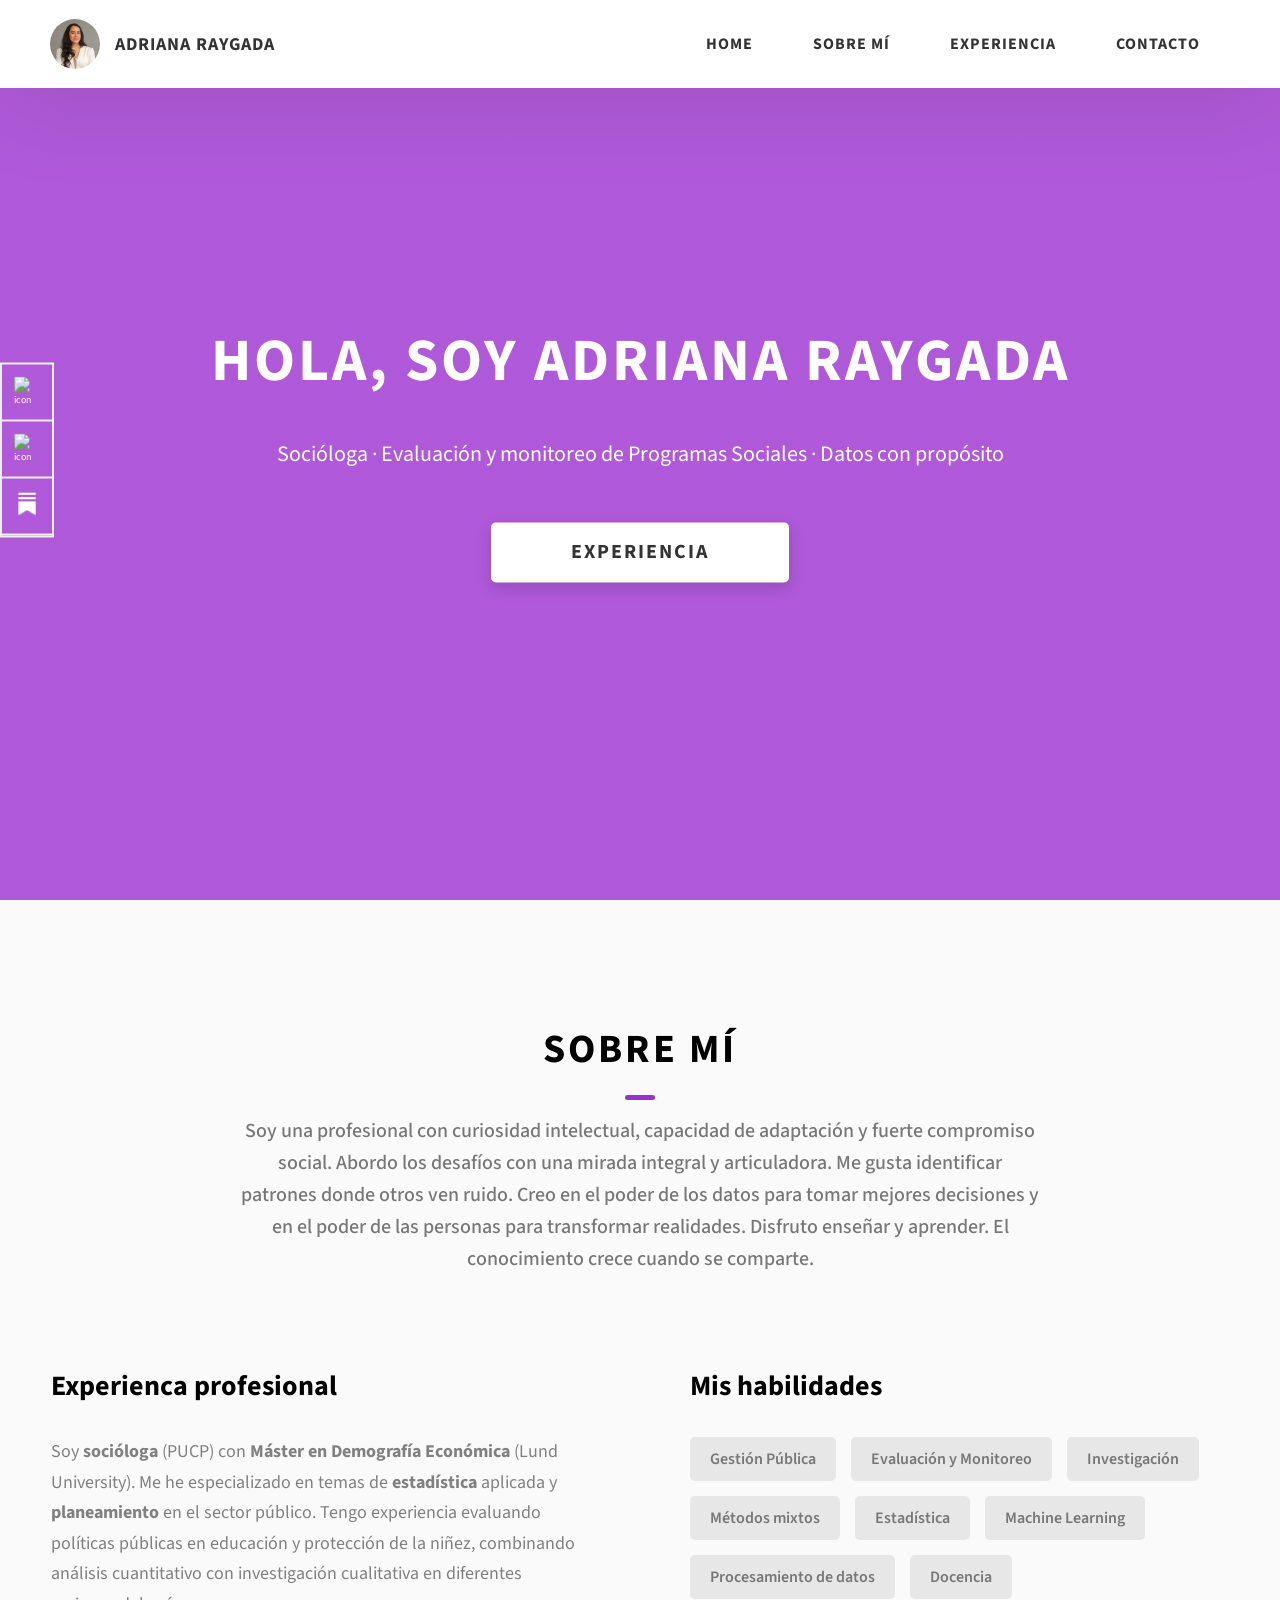
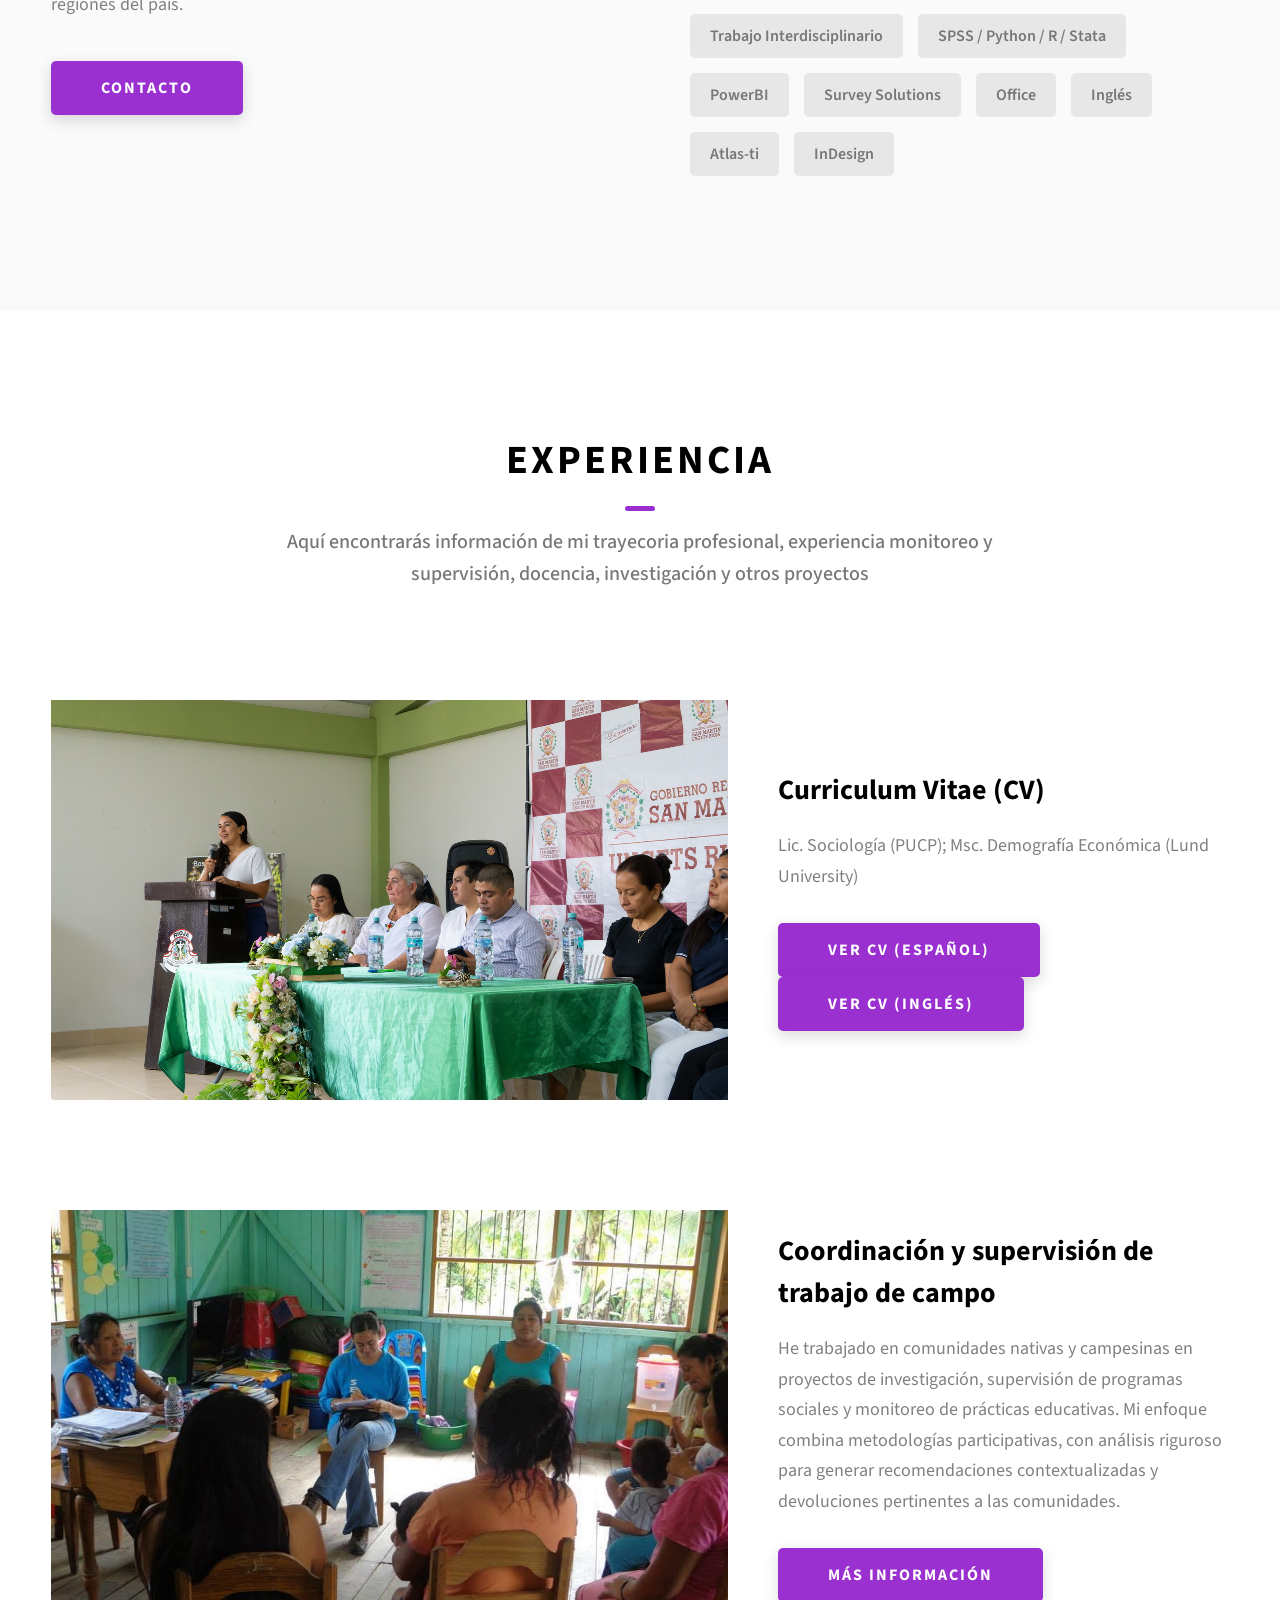
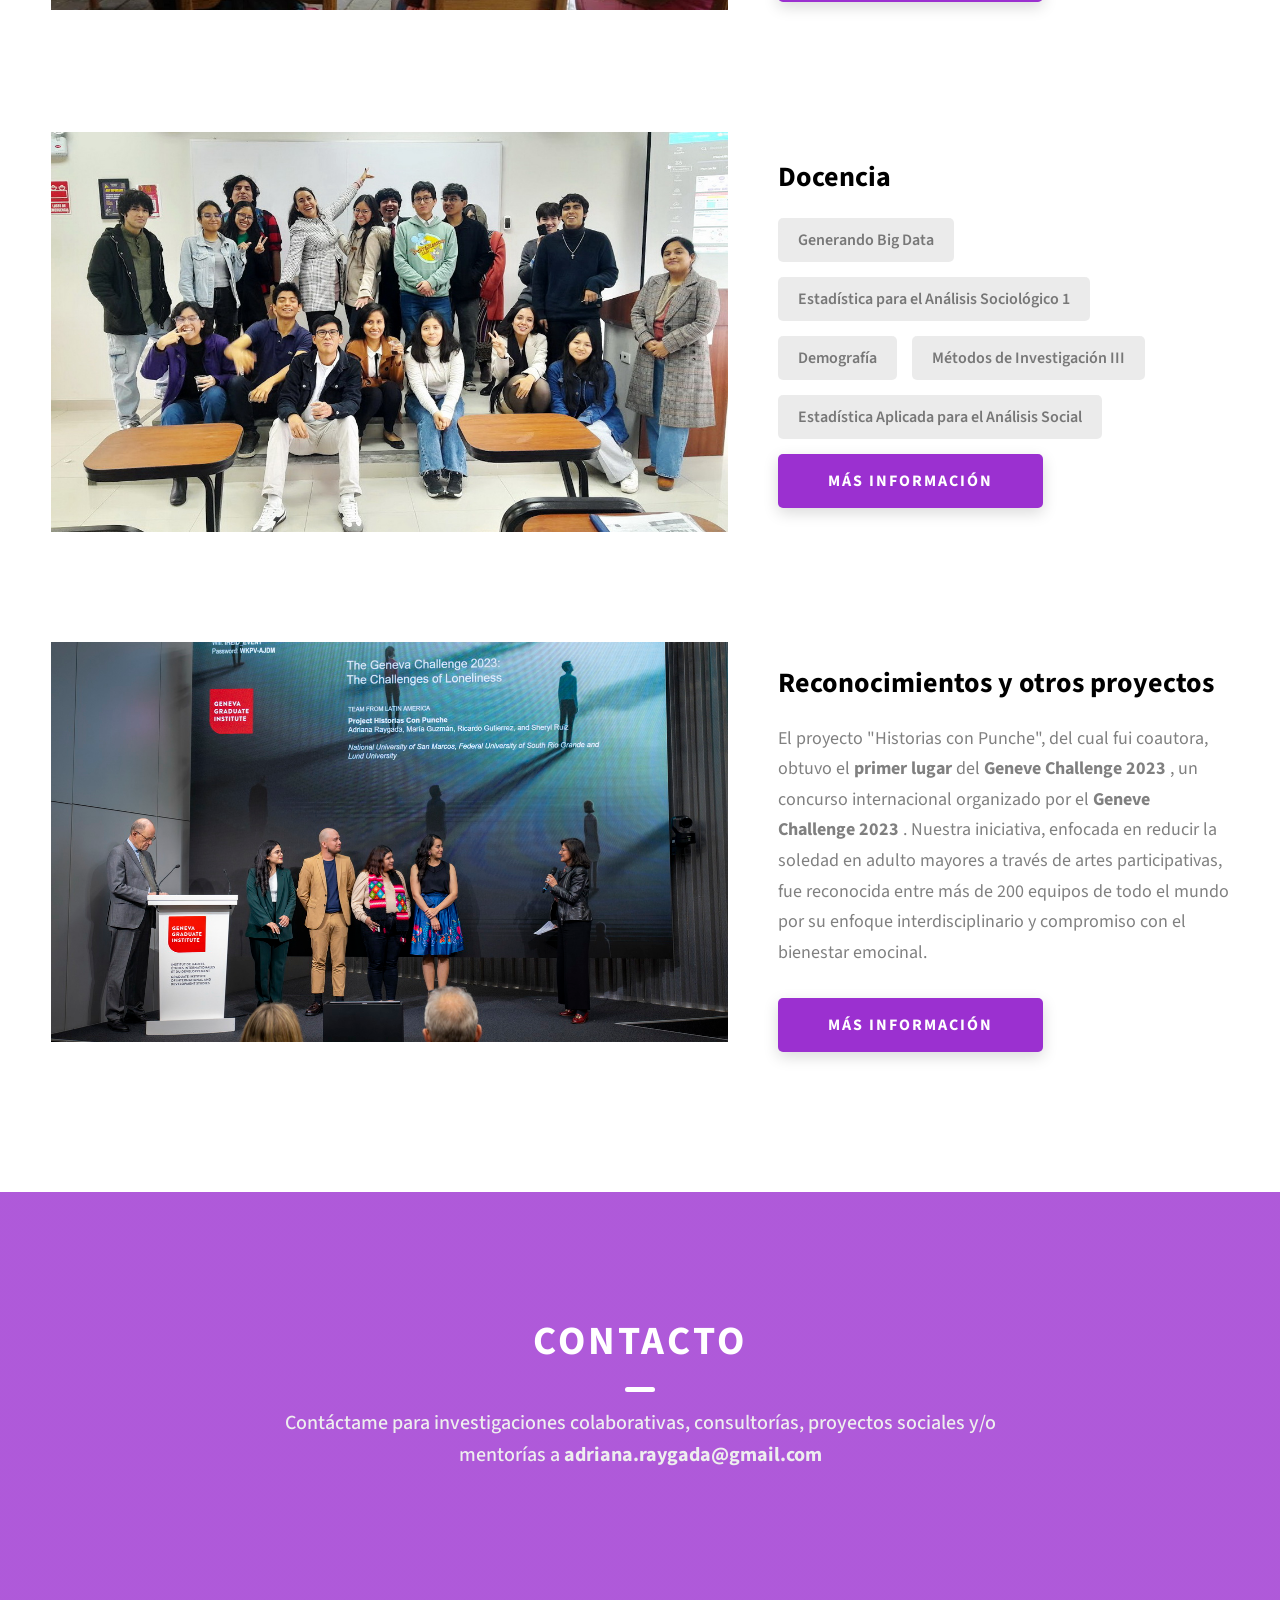
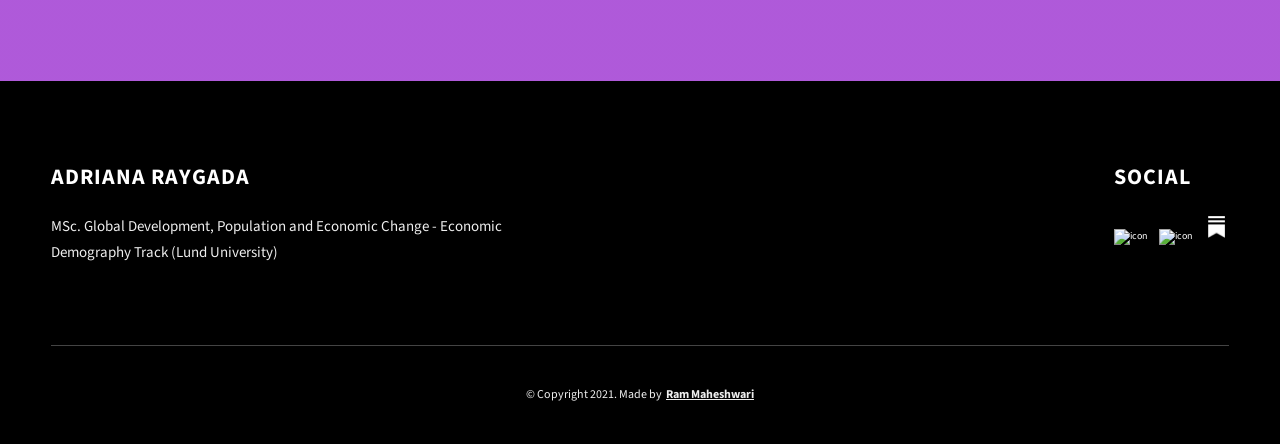
==== index.html @ 9b8a3a50 "index.html" ====
<!DOCTYPE html>
<html lang="en">
  <head>
    <meta charset="UTF-8" />
    <meta name="viewport" content="width=device-width, initial-scale=1.0" />
    <meta http-equiv="X-UA-Compatible" content="ie=edge" />
    <title>Adriana Raygada</title>
    <meta name="description" content="Portafolio de Adriana Raygada" />

    <link rel="stylesheet" href="css/style.css" />

    <link rel="preconnect" href="https://fonts.googleapis.com" />
    <link rel="preconnect" href="https://fonts.gstatic.com" crossorigin />
    <link
      href="https://fonts.googleapis.com/css2?family=Source+Sans+Pro:wght@400;600;700;900&display=swap"
      rel="stylesheet"
    />
  </head>
  <body>
    <header class="header">
      <div class="header__content">
        <div class="header__logo-container">
          <div class="header__logo-img-cont">
            <img
              src="./assets/jpeg/foto-perfil.JPG"
              alt="Ram Maheshwari Logo Image"
              class="header__logo-img"
            />
          </div>
          <span class="header__logo-sub">Adriana Raygada</span>
        </div>
        <div class="header__main">
          <ul class="header__links">
            <li class="header__link-wrapper">
              <a href="./index.html" class="header__link"> Home </a>
            </li>
            <li class="header__link-wrapper">
              <a href="./index.html#about" class="header__link"> Sobre mí </a>
            </li>
            <li class="header__link-wrapper">
              <a href="./index.html#projects" class="header__link">
                Experiencia
              </a>
            </li>
            <li class="header__link-wrapper">
              <a href="./index.html#contact" class="header__link"> Contacto </a>
            </li>
          </ul>
          <div class="header__main-ham-menu-cont">
            <img
              src="./assets/svg/ham-menu.svg"
              alt="hamburger menu"
              class="header__main-ham-menu"
            />
            <img
              src="./assets/svg/ham-menu-close.svg"
              alt="hamburger menu close"
              class="header__main-ham-menu-close d-none"
            />
          </div>
        </div>
      </div>
      <div class="header__sm-menu">
        <div class="header__sm-menu-content">
          <ul class="header__sm-menu-links">
            <li class="header__sm-menu-link">
              <a href="./index.html"> Home </a>
            </li>

            <li class="header__sm-menu-link">
              <a href="./index.html#about"> Sobre mí </a>
            </li>

            <li class="header__sm-menu-link">
              <a href="./index.html#projects"> Experiencia </a>
            </li>

            <li class="header__sm-menu-link">
              <a href="./index.html#contact"> Contacto </a>
            </li>
          </ul>
        </div>
      </div>
    </header>
    <section class="home-hero">
      <div class="home-hero__content">
        <h1 class="heading-primary">Hola, soy Adriana Raygada</h1>
        <div class="home-hero__info">
          <p class="text-primary">
            Socióloga · Evaluación y monitoreo de Programas Sociales · Datos con propósito 
          </p>
        </div>
        <div class="home-hero__cta">
          <a href="./#projects" class="btn btn--bg">Experiencia</a>
        </div>
      </div>
      <div class="home-hero__socials">
        <div class="home-hero__social">
          <a href="https://www.linkedin.com/in/adriana-raygada/" class="home-hero__social-icon-link">
            <img
              src="./assets/png/linkedin-ico.png"
              alt="icon"
              class="home-hero__social-icon"
            />
          </a>
        </div>
        <div class="home-hero__social">
          <a href="https://github.com/adrianaraygada/" class="home-hero__social-icon-link">
            <img
              src="./assets/png/github-ico.png"
              alt="icon"
              class="home-hero__social-icon"
            />
          </a>
        </div>
          <div class="home-hero__social">
          <a href="https://demografiar.substack.com/" class="home-hero__social-icon-link">
            <img
              src="./assets/png/substack-icon.png"
              alt="icon"
              class="home-hero__social-icon"
            />
          </a>
        </div>
      </div>
    </section>
    <section id="about" class="about sec-pad">
      <div class="main-container">
        <h2 class="heading heading-sec heading-sec__mb-med">
          <span class="heading-sec__main">Sobre mí</span>
          <span class="heading-sec__sub">
            Soy una profesional con curiosidad intelectual, capacidad de adaptación y fuerte compromiso social. Abordo los desafíos con una mirada integral y articuladora. Me gusta identificar patrones donde otros ven ruido. Creo en el poder de los datos para tomar mejores decisiones y en el poder de las personas para transformar realidades. Disfruto enseñar y aprender. El conocimiento crece cuando se comparte.
          </span>
        </h2>
        <div class="about__content">
          <div class="about__content-main">
            <h3 class="about__content-title">Experienca profesional</h3>
            <div class="about__content-details">
              <p class="about__content-details-para">
                Soy <strong> socióloga </strong> (PUCP) con <strong> Máster en Demografía Económica </strong> (Lund University). Me he especializado en temas de <strong> estadística </strong> aplicada y <strong> planeamiento </strong> en el sector público. Tengo experiencia evaluando políticas públicas en educación y protección de la niñez, combinando análisis cuantitativo con investigación cualitativa en diferentes regiones del país.
              </p>
               </div>
            <a href="./#contact" class="btn btn--med btn--theme dynamicBgClr"
              >Contacto</a
            >
          </div>
          <div class="about__content-skills">
            <h3 class="about__content-title">Mis habilidades</h3>
            <div class="skills">
              <div class="skills__skill">Gestión Pública</div>
			  <div class="skills__skill">Evaluación y Monitoreo</div>
              <div class="skills__skill">Investigación</div>
			  <div class="skills__skill">Métodos mixtos</div>
              <div class="skills__skill">Estadística</div>
              <div class="skills__skill">Machine Learning</div>
              <div class="skills__skill">Procesamiento de datos</div>
              <div class="skills__skill">Docencia</div>
		      <div class="skills__skill">Trabajo Interdisciplinario</div>
              <div class="skills__skill">SPSS / Python / R / Stata</div>
              <div class="skills__skill">PowerBI</div>
              <div class="skills__skill">Survey Solutions</div>
              <div class="skills__skill">Office</div>
              <div class="skills__skill">Inglés</div>
              <div class="skills__skill">Atlas-ti</div>
              <div class="skills__skill">InDesign</div>
            </div>
          </div>
        </div>
      </div>
    </section>
    <section id="projects" class="projects sec-pad">
      <div class="main-container">
        <h2 class="heading heading-sec heading-sec__mb-bg">
          <span class="heading-sec__main">Experiencia</span>
          <span class="heading-sec__sub">
            Aquí encontrarás información de mi trayecoria profesional, experiencia monitoreo y supervisión, docencia, investigación y otros proyectos
          </span>
        </h2>

        <div class="projects__content">
          <div class="projects__row">
            <div class="projects__row-img-cont">
              <img
                src="./assets/jpeg/foto-pasantia.jpg"
                alt="Software Screenshot"
                class="projects__row-img"
                loading="lazy"
              />
            </div>
            <div class="projects__row-content">
              <h3 class="projects__row-content-title">Curriculum Vitae (CV)</h3>
              <p class="projects__row-content-desc">
                Lic. Sociología (PUCP); Msc. Demografía Económica (Lund University) 
         </p>
              <a
                href="./assets/docs/araygada_git_esp.pdf"
                class="btn btn--med btn--theme dynamicBgClr"
                target="_blank"
                >Ver CV (español)</a
              >
	</p>
				
              <a
                href="./assets/docs/araygada_git_eng.pdf"
                class="btn btn--med btn--theme dynamicBgClr"
                target="_blank"
                >Ver CV (inglés)</a
              >
            </div>
          </div>
			
          <div class="projects__row">
            <div class="projects__row-img-cont">
              <img
                src="./assets/jpeg/foto-campo.jpg"
                alt="Software Screenshot"
                class="projects__row-img"
                loading="lazy"
              />
            </div>
            <div class="projects__row-content">
              <h3 class="projects__row-content-title">Coordinación y supervisión de trabajo de campo</h3>
              <p class="projects__row-content-desc">
                He trabajado en comunidades nativas y campesinas en proyectos de investigación, supervisión de programas sociales y monitoreo de prácticas educativas. 
				  Mi enfoque combina metodologías participativas, con análisis riguroso para generar recomendaciones contextualizadas y devoluciones pertinentes a las comunidades.
              </p>
              <a
                href="./project-3.html"
                class="btn btn--med btn--theme dynamicBgClr"
                target="_blank"
                >Más información</a
              >
            </div>
            </div>

          <div class="projects__row">
            <div class="projects__row-img-cont">
              <img
                src="./assets/jpeg/foto-docencia-ccpp.jpg"
                alt="Software Screenshot"
                class="projects__row-img"
                loading="lazy"
              />
            </div>
            <div class="projects__row-content">
              <h3 class="projects__row-content-title">Docencia</h3>
			  <div class="skills">
			    <div class="skills__skill">Generando Big Data</div>
                <div class="skills__skill">Estadística para el Análisis Sociológico 1</div>
                <div class="skills__skill">Demografía</div>
                <div class="skills__skill">Métodos de Investigación III</div>
                <div class="skills__skill">Estadística Aplicada para el Análisis Social</div>
            </div>
              <a
                href="./project-2.html"
                class="btn btn--med btn--theme dynamicBgClr"
                target="_blank"
                >Más información</a
              >
          </div>
		 </div>
          <div class="projects__row">
            <div class="projects__row-img-cont">
              <img
                src="./assets/jpeg/foto-reconocimiento.JPG"
                alt="Software Screenshot"
                class="projects__row-img"
                loading="lazy"
              />
            </div>
            <div class="projects__row-content">
              <h3 class="projects__row-content-title">Reconocimientos y otros proyectos</h3>
              <p class="projects__row-content-desc">
                El proyecto "Historias con Punche", del cual fui coautora, obtuvo el <strong> primer lugar </strong> del <strong> Geneve Challenge 2023 </strong>, un concurso internacional organizado por el <strong> Geneve Challenge 2023 </strong>. 
				  Nuestra iniciativa, enfocada en reducir la soledad en adulto mayores a través de artes participativas, fue reconocida entre más de 200 equipos de todo el mundo por su enfoque interdisciplinario y compromiso con el bienestar emocinal. 
              </p>
              <a
                href="./project-4.html"
                class="btn btn--med btn--theme dynamicBgClr"
                target="_blank"
                >Más información</a
              >
            </div>	
          </div>
        </div>
      </div>
    </section>
    <section id="contact" class="contact sec-pad dynamicBg">
      <div class="main-container">
        <h2 class="heading heading-sec heading-sec__mb-med">
          <span class="heading-sec__main heading-sec__main--lt">Contacto</span>
          <span class="heading-sec__sub heading-sec__sub--lt">
            Contáctame para investigaciones colaborativas, consultorías, proyectos sociales y/o mentorías a <strong> adriana.raygada@gmail.com </strong>
          </span>
        </h2>
    </section>
    <footer class="main-footer">
      <div class="main-container">
        <div class="main-footer__upper">
          <div class="main-footer__row main-footer__row-1">
            <h2 class="heading heading-sm main-footer__heading-sm">
              <span>Social</span>
            </h2>
            <div class="main-footer__social-cont">
               <a target="_blank" rel="noreferrer" href="https://www.linkedin.com/in/adriana-raygada/">
                <img
                  class="main-footer__icon"
                  src="./assets/png/linkedin-ico.png"
                  alt="icon"
                />
              </a>
              <a target="_blank" rel="noreferrer" href="https://github.com/adrianaraygada/">
                <img
                  class="main-footer__icon"
                  src="./assets/png/github-ico.png"
                  alt="icon"
                />
              </a>
	          <a target="_blank" rel="noreferrer" href="https://demografiar.substack.com/">
                <img
                  class="main-footer__icon main-footer__icon--mr-none"
                  src="./assets/png/substack-icon.png"
                  alt="icon"
                />
			 </a>	  
            </div>
          </div>
          <div class="main-footer__row main-footer__row-2">
            <h4 class="heading heading-sm text-lt">Adriana Raygada</h4>
            <p class="main-footer__short-desc">
              MSc. Global Development, Population and Economic Change - Economic Demography Track (Lund University)
            </p>
          </div>
        </div>

        <!-- If you give me some credit or shoutout here by linking to my website, then it will be a big thing for me and will help me a lot :) -->
        <div class="main-footer__lower">
          &copy; Copyright 2021. Made by
          <a rel="noreferrer" target="_blank" href="https://rammaheshwari.com"
            >Ram Maheshwari</a
          >
        </div>
      </div>
    </footer>

    <script src="./index.js"></script>
  </body>
</html>
---- css/style.css ----
/*
0 - 600px:      Phone
600 - 900px:    Tablet portrait
900 - 1200px:   Tablet landscape
[1200 - 1800] is where our normal styles apply
1800px + :      Big desktop
$breakpoint arguement choices:
- phone
- tab-port
- tab-land
- big-desktop

Inside media queries 1em is always 16px i.e 1em = 16px at every screen size only inside media queries
*/
*,
*::after,
*::before {
  margin: 0;
  padding: 0;
  box-sizing: inherit;
  font-family: inherit; }

html {
  font-size: 62.5%;
  scroll-behavior: smooth; }
  @media only screen and (max-width: 75em) {
    html {
      font-size: 59%; } }
  @media only screen and (max-width: 56.25em) {
    html {
      font-size: 56%; } }
  @media only screen and (min-width: 112.5em) {
    html {
      font-size: 65%; } }

body {
  box-sizing: border-box;
  position: relative;
  line-height: 1.5;
  font-family: sans-serif;
  overflow-x: hidden;
  overflow-y: scroll;
  font-family: 'Source Sans Pro', sans-serif; }

a {
  text-decoration: none;
  color: inherit; }

li {
  list-style: none; }

input:focus,
button:focus,
a:focus,
textarea:focus {
  outline: none; }

button {
  border: none;
  cursor: pointer; }

textarea {
  resize: none; }

.heading-primary {
  font-size: 6rem;
  text-transform: uppercase;
  letter-spacing: 3px;
  text-align: center; }
  @media only screen and (max-width: 37.5em) {
    .heading-primary {
      font-size: 4.5rem; } }

.heading-sec__mb-bg {
  margin-bottom: 11rem; }
  @media only screen and (max-width: 56.25em) {
    .heading-sec__mb-bg {
      margin-bottom: 8rem; } }

.heading-sec__mb-med {
  margin-bottom: 9rem; }
  @media only screen and (max-width: 56.25em) {
    .heading-sec__mb-med {
      margin-bottom: 8rem; } }

.heading-sec__main {
  display: block;
  font-size: 4rem;
  text-transform: uppercase;
  letter-spacing: 1px;
  letter-spacing: 3px;
  text-align: center;
  margin-bottom: 3.5rem;
  position: relative; }
  .heading-sec__main--lt {
    color: #fff; }
    .heading-sec__main--lt::after {
      content: '';
      background: #fff !important; }
  .heading-sec__main::after {
    content: '';
    position: absolute;
    top: calc(100% + 1.5rem);
    height: 5px;
    width: 3rem;
    background: #9B30D0;
    left: 50%;
    transform: translateX(-50%);
    border-radius: 5px; }
    @media only screen and (max-width: 37.5em) {
      .heading-sec__main::after {
        top: calc(100% + 1.2rem); } }

.heading-sec__sub {
  display: block;
  text-align: center;
  color: #777;
  font-size: 2rem;
  font-weight: 500;
  max-width: 80rem;
  margin: auto;
  line-height: 1.6; }
  @media only screen and (max-width: 37.5em) {
    .heading-sec__sub {
      font-size: 1.8rem; } }
  .heading-sec__sub--lt {
    color: #eee; }

.heading-sm {
  font-size: 2.2rem;
  text-transform: uppercase;
  letter-spacing: 1px; }

.main-container {
  max-width: 120rem;
  margin: auto;
  width: 92%; }

.btn {
  background: #fff;
  color: #333;
  text-transform: uppercase;
  letter-spacing: 2px;
  display: inline-block;
  font-weight: 700;
  border-radius: 5px;
  box-shadow: 0 5px 15px 0 rgba(0, 0, 0, 0.15);
  transition: transform .3s; }
  .btn:hover {
    transform: translateY(-3px); }
  .btn--bg {
    padding: 1.5rem 8rem;
    font-size: 2rem; }
  .btn--med {
    padding: 1.5rem 5rem;
    font-size: 1.6rem; }
  .btn--theme {
    background: #9B30D0;
    color: #fff; }
  .btn--theme-inv {
    color: #9B30D0;
    background: #fff;
    border: 2px solid #9B30D0;
    box-shadow: none;
    padding: calc(1.5rem - 2px) calc(5rem - 2px); }

.sec-pad {
  padding: 12rem 0; }
  @media only screen and (max-width: 56.25em) {
    .sec-pad {
      padding: 8rem 0; } }

.text-primary {
  color: #fff;
  font-size: 2.2rem;
  text-align: center;
  width: 100%;
  line-height: 1.6; }
  @media only screen and (max-width: 37.5em) {
    .text-primary {
      font-size: 2rem; } }

.d-none {
  display: none; }

.home-hero {
  color: #fff;
  background: linear-gradient(to right, rgba(155, 48, 208, 0.8), rgba(155, 48, 208, 0.8)), url(../../assets/svg/common-bg.svg);
  background-position: center;
  height: 100vh;
  min-height: 80rem;
  max-height: 120rem;
  position: relative; }
  @media only screen and (max-width: 37.5em) {
    .home-hero {
      height: unset;
      min-height: unset; } }
  .home-hero__socials {
    position: absolute;
    top: 50%;
    border: 2px solid #eee;
    border-left: 2px solid #eee;
    transform: translateY(-50%); }
    @media only screen and (max-width: 56.25em) {
      .home-hero__socials {
        display: none; } }
  .home-hero__mouse-scroll-cont {
    position: absolute;
    bottom: 3%;
    left: 50%;
    transform: translateX(-50%); }
    @media only screen and (max-width: 37.5em) {
      .home-hero__mouse-scroll-cont {
        display: none; } }
  .home-hero__social {
    width: 5rem; }
  .home-hero__social-icon-link {
    width: 100%;
    display: block;
    padding: 1.2rem;
    border-bottom: 2px solid #eee;
    transition: background .3s; }
    .home-hero__social-icon-link:hover {
      background: rgba(255, 255, 255, 0.1); }
    .home-hero__social-icon-link--bd-none {
      border-bottom: 0; }
  .home-hero__social-icon {
    width: 100%; }
  .home-hero__content {
    position: absolute;
    top: 50%;
    left: 50%;
    transform: translate(-50%, -50%);
    max-width: 90rem;
    width: 92%; }
    @media only screen and (max-width: 37.5em) {
      .home-hero__content {
        padding: 19rem 0 13rem 0;
        margin: auto;
        position: static;
        transform: translate(0, 0); } }
  .home-hero__info {
    margin: 3rem auto 0 auto;
    max-width: 80rem; }
  .home-hero__cta {
    margin-top: 5rem;
    text-align: center; }

.about {
  background: #fafafa; }
  .about__content {
    display: grid;
    grid-template-columns: 1fr 1fr;
    grid-gap: 10rem; }
    @media only screen and (max-width: 56.25em) {
      .about__content {
        grid-template-columns: 1fr;
        grid-gap: 8rem; } }
    .about__content-title {
      font-weight: 700;
      font-size: 2.8rem;
      margin-bottom: 3rem; }
      @media only screen and (max-width: 37.5em) {
        .about__content-title {
          font-size: 2.4rem; } }
    .about__content-details-para {
      font-size: 1.8rem;
      color: grey;
      max-width: 60rem;
      line-height: 1.7;
      margin-bottom: 1rem; }
      .about__content-details-para--hl {
        font-weight: 700;
        margin: 0 3px; }
      .about__content-details-para:last-child {
        margin-bottom: 4rem; }

.projects__row {
  display: grid;
  grid-template-columns: 1.5fr 1fr;
  grid-gap: 5rem;
  margin-bottom: 11rem; }
  @media only screen and (max-width: 56.25em) {
    .projects__row {
      grid-template-columns: 1fr;
      grid-gap: 2rem;
      margin-bottom: 8rem; } }
  @media only screen and (max-width: 56.25em) {
    .projects__row {
      text-align: center; } }
  .projects__row:last-child {
    margin-bottom: 0; }
  .projects__row-img-cont {
    overflow: hidden; 
    height: 400px; }
  .projects__row-img {
    width: 100%;
   height: 100%; 
    display: block;
    object-fit: cover; }
  .projects__row-content {
    padding: 2rem 0;
    display: flex;
    justify-content: center;
    flex-direction: column;
    align-items: flex-start; }
    @media only screen and (max-width: 56.25em) {
      .projects__row-content {
        align-items: center; } }
    .projects__row-content-title {
      font-weight: 700;
      font-size: 2.8rem;
      margin-bottom: 2rem; }
      @media only screen and (max-width: 37.5em) {
        .projects__row-content-title {
          font-size: 2.4rem; } }
    .projects__row-content-desc {
      font-size: 1.8rem;
      color: grey;
      max-width: 60rem;
      line-height: 1.7;
      margin-bottom: 3rem; }
      @media only screen and (max-width: 37.5em) {
        .projects__row-content-desc {
          font-size: 1.7rem; } }

.contact {
  background: linear-gradient(to right, rgba(155, 48, 208, 0.8), rgba(155, 48, 208, 0.8)), url(../../assets/svg/common-bg.svg);
  background-size: cover;
  background-position: center; }
  .contact__form-container {
    box-shadow: 0 0 10px rgba(0, 0, 0, 0.1);
    background: white;
    padding: 4rem;
    margin-top: 6rem;
    max-width: 80rem;
    text-align: right;
    width: 95%;
    border-radius: 5px;
    margin: 5rem auto 0 auto; }
    @media only screen and (max-width: 37.5em) {
      .contact__form-container {
        padding: 3rem; } }
  .contact__form-field {
    margin-bottom: 4rem; }
    @media only screen and (max-width: 37.5em) {
      .contact__form-field {
        margin-bottom: 3rem; } }
  .contact__form-label {
    color: #666;
    font-size: 1.4rem;
    letter-spacing: 1px;
    font-weight: 700;
    margin-bottom: 1rem;
    display: block;
    text-align: left; }
  .contact__form-input {
    color: #333;
    padding: 2rem;
    width: 100%;
    border: 1px solid #ebebeb;
    font-size: 1.6rem;
    letter-spacing: 0px;
    background: #f0f0f0;
    border-radius: 5px;
    font-weight: 600;
    /* Code for Modern Browsers */
    /* Code for WebKit, Blink, Edge */
    /* Code for Internet Explorer 10-11 */
    /* Code for Microsoft Edge */
    /* Code for Mozilla Firefox 4 to 18 */
    /* Code for Mozilla Firefox 19+ */ }
    .contact__form-input::placeholder {
      color: #999;
      font-weight: 600;
      font-size: 1.6rem; }
    .contact__form-input::-webkit-input-placeholder {
      color: #999;
      font-weight: 600;
      font-size: 1.6rem; }
    .contact__form-input:-ms-input-placeholder {
      color: #999;
      font-weight: 600;
      font-size: 1.6rem; }
    .contact__form-input::-ms-input-placeholder {
      color: #999;
      font-weight: 600;
      font-size: 1.6rem; }
    .contact__form-input:-moz-placeholder {
      opacity: 1;
      color: #999;
      font-weight: 600;
      font-size: 1.6rem; }
    .contact__form-input::-moz-placeholder {
      opacity: 1;
      color: #999;
      font-weight: 600;
      font-size: 1.6rem; }
  .contact__btn {
    width: 30%;
    padding: 2rem 4rem;
    font-size: 1.6rem; }
    @media only screen and (max-width: 37.5em) {
      .contact__btn {
        width: 100%; } }

.project-cs-hero {
  color: #fff;
  background: linear-gradient(to right, rgba(155, 48, 208, 0.8), rgba(155, 48, 208, 0.8)), url(../../assets/svg/common-bg.svg);
  background-size: cover;
  background-position: center;
  position: relative; }
  @media only screen and (max-width: 37.5em) {
    .project-cs-hero {
      height: unset;
      min-height: unset; } }
  .project-cs-hero__content {
    padding: 25rem 0 17rem 0;
    max-width: 90rem;
    width: 92%;
    margin: auto; }
    @media only screen and (max-width: 37.5em) {
      .project-cs-hero__content {
        padding: 19rem 0 13rem 0;
        margin: auto;
        position: static;
        transform: translate(0, 0); } }
  .project-cs-hero__info {
    margin: 3rem auto 0 auto;
    max-width: 80rem; }
  .project-cs-hero__cta {
    margin-top: 5rem;
    text-align: center; }

.project-details__content {
  padding: 8rem 0;
  max-width: 90rem;
  margin: auto; }
  .project-details__content-title {
    font-weight: 700;
    font-size: 2.8rem;
    margin-bottom: 3rem; }
    @media only screen and (max-width: 37.5em) {
      .project-details__content-title {
        font-size: 2.4rem; } }

.project-details__showcase-img-cont {
  width: 100%;
  margin-bottom: 6rem; }

.project-details__showcase-img {
  width: 100%; }

.project-details__content-main {
  width: 100%;
  max-width: 70rem;
  margin: auto; }

.project-details__desc {
  margin: 0 0 7rem 0; }
  .project-details__desc-para {
    font-size: 1.8rem;
    line-height: 1.7;
    color: grey;
    margin-bottom: 2rem; }

.project-details__tools-used {
  margin: 0 0 7rem 0; }
  .project-details__tools-used-list {
    display: flex;
    flex-wrap: wrap; }
  .project-details__tools-used-item {
    padding: 1rem 2rem;
    margin-bottom: 1.5rem;
    margin-right: 1.5rem;
    font-size: 1.6rem;
    background: rgba(153, 153, 153, 0.2);
    border-radius: 5px;
    font-weight: 600;
    color: #777; }

.project-details__links {
  margin: 0 0; }
  .project-details__links-btn {
    margin-right: 2rem; }
    @media only screen and (max-width: 37.5em) {
      .project-details__links-btn {
        margin-right: 0;
        width: 70%;
        margin-bottom: 2rem;
        text-align: center; } }
    .project-details__links-btn:last-child {
      margin: 0; }
      @media only screen and (max-width: 37.5em) {
        .project-details__links-btn:last-child {
          margin: 0; } }

.header {
  position: fixed;
  width: 100%;
  z-index: 1000;
  background: #000;
  background: #fff;
  box-shadow: 0 10px 100px rgba(0, 0, 0, 0.1); }
  .header__content {
    display: flex;
    align-items: center;
    justify-content: space-between;
    padding: 1rem 5rem; }
    @media only screen and (max-width: 56.25em) {
      .header__content {
        padding: 0 2rem; } }
  .header__logo-container {
    display: flex;
    align-items: center;
    cursor: pointer;
    color: #333;
    transition: color .3s; }
    .header__logo-container:hover {
      color: #0062b9; }
  .header__logo-img-cont {
    width: 5rem;
    height: 5rem;
    border-radius: 50px;
    overflow: hidden;
    margin-right: 1.5rem;
    background: #9B30D0; }
    @media only screen and (max-width: 56.25em) {
      .header__logo-img-cont {
        width: 4.5rem;
        height: 4.5rem;
        margin-right: 1.2rem; } }
  .header__logo-img {
    width: 100%;
    height: 100%;
    object-fit: cover;
    object-position: center;
    display: block; }
  .header__logo-sub {
    font-size: 1.8rem;
    text-transform: uppercase;
    font-weight: 700;
    letter-spacing: 1px; }
  .header__links {
    display: flex; }
    @media only screen and (max-width: 37.5em) {
      .header__links {
        display: none; } }
  .header__link {
    padding: 2.2rem 3rem;
    display: inline-block;
    font-size: 1.6rem;
    color: #333;
    text-transform: uppercase;
    letter-spacing: 1px;
    font-weight: 700;
    transition: color .3s; }
    .header__link:hover {
      color: #9B30D0; }
    @media only screen and (max-width: 56.25em) {
      .header__link {
        padding: 3rem 1.8rem;
        font-size: 1.5rem; } }
  .header__main-ham-menu-cont {
    display: none;
    width: 3rem;
    padding: 2.2rem 0; }
    @media only screen and (max-width: 37.5em) {
      .header__main-ham-menu-cont {
        display: block; } }
  .header__main-ham-menu {
    width: 100%; }
  .header__main-ham-menu-close {
    width: 100%; }
  .header__sm-menu {
    background: #fff;
    position: absolute;
    width: 100%;
    top: 100%;
    visibility: hidden;
    opacity: 0;
    transition: all .3s;
    box-shadow: 0px 5px 5px 0px rgba(0, 0, 0, 0.1);
    -webkit-box-shadow: 0px 5px 5px 0px rgba(0, 0, 0, 0.1);
    -moz-box-shadow: 0px 5px 5px 0px rgba(0, 0, 0, 0.1); }
    .header__sm-menu--active {
      visibility: hidden;
      opacity: 0; }
      @media only screen and (max-width: 37.5em) {
        .header__sm-menu--active {
          visibility: visible;
          opacity: 1; } }
  .header__sm-menu-link a {
    display: block;
    text-decoration: none;
    padding: 2.5rem 3rem;
    font-size: 1.6rem;
    color: #333;
    text-align: right;
    border-bottom: 1px solid #eee;
    font-weight: 700;
    text-transform: uppercase;
    letter-spacing: 2px;
    transition: color .3s; }
    .header__sm-menu-link a:hover {
      color: #9B30D0; }
  .header__sm-menu-link:first-child a {
    border-top: 1px solid #eee; }
  .header__sm-menu-link-last {
    border-bottom: 0; }

.main-footer {
  background: #000;
  color: #fff; }
  .main-footer__upper {
    display: flex;
    justify-content: space-between;
    padding: 8rem 0; }
    @media only screen and (max-width: 56.25em) {
      .main-footer__upper {
        padding: 6rem 0; } }
    @media only screen and (max-width: 37.5em) {
      .main-footer__upper {
        display: block; } }
  .main-footer__row-1 {
    order: 2; }
    @media only screen and (max-width: 56.25em) {
      .main-footer__row-1 {
        margin-bottom: 5rem; } }
  .main-footer__row-2 {
    width: 40%;
    order: 1;
    max-width: 50rem; }
    @media only screen and (max-width: 56.25em) {
      .main-footer__row-2 {
        width: 100%; } }
  .main-footer__short-desc {
    margin-top: 2rem;
    color: #eee;
    font-size: 1.5rem;
    line-height: 1.7; }
  .main-footer__social-cont {
    margin-top: 2rem; }
  .main-footer__icon {
    margin-right: 1rem;
    width: 2.5rem; }
    .main-footer__icon--mr-none {
      margin-right: 0; }
  .main-footer__lower {
    padding: 4rem 0;
    border-top: 1px solid #444;
    color: #eee;
    font-size: 1.2rem;
    text-align: left;
    text-align: center; }
    .main-footer__lower a {
      text-decoration: underline;
      font-weight: bold;
      margin-left: 2px; }
    @media only screen and (max-width: 56.25em) {
      .main-footer__lower {
        padding: 3.5rem 0; } }

.skills {
  display: flex;
  flex-wrap: wrap; }
  .skills__skill {
    padding: 1rem 2rem;
    margin-bottom: 1.5rem;
    margin-right: 1.5rem;
    font-size: 1.6rem;
    background: rgba(153, 153, 153, 0.2);
    border-radius: 5px;
    font-weight: 600;
    color: #777; }

.mouse {
  width: 25px;
  height: 40px;
  border: 2px solid #eee;
  border-radius: 60px;
  position: relative;
  overflow: hidden; }
  .mouse::before {
    content: '';
    width: 5px;
    height: 5px;
    position: absolute;
    top: 7px;
    left: 50%;
    transform: translateX(-50%);
    background-color: #eee;
    border-radius: 50%;
    opacity: 1;
    animation: wheel 1.3s infinite;
    -webkit-animation: wheel 1.3s infinite; }

@keyframes wheel {
  to {
    opacity: 0;
    top: 27px; } }

@-webkit-keyframes wheel {
  to {
    opacity: 0;
    top: 27px; } }
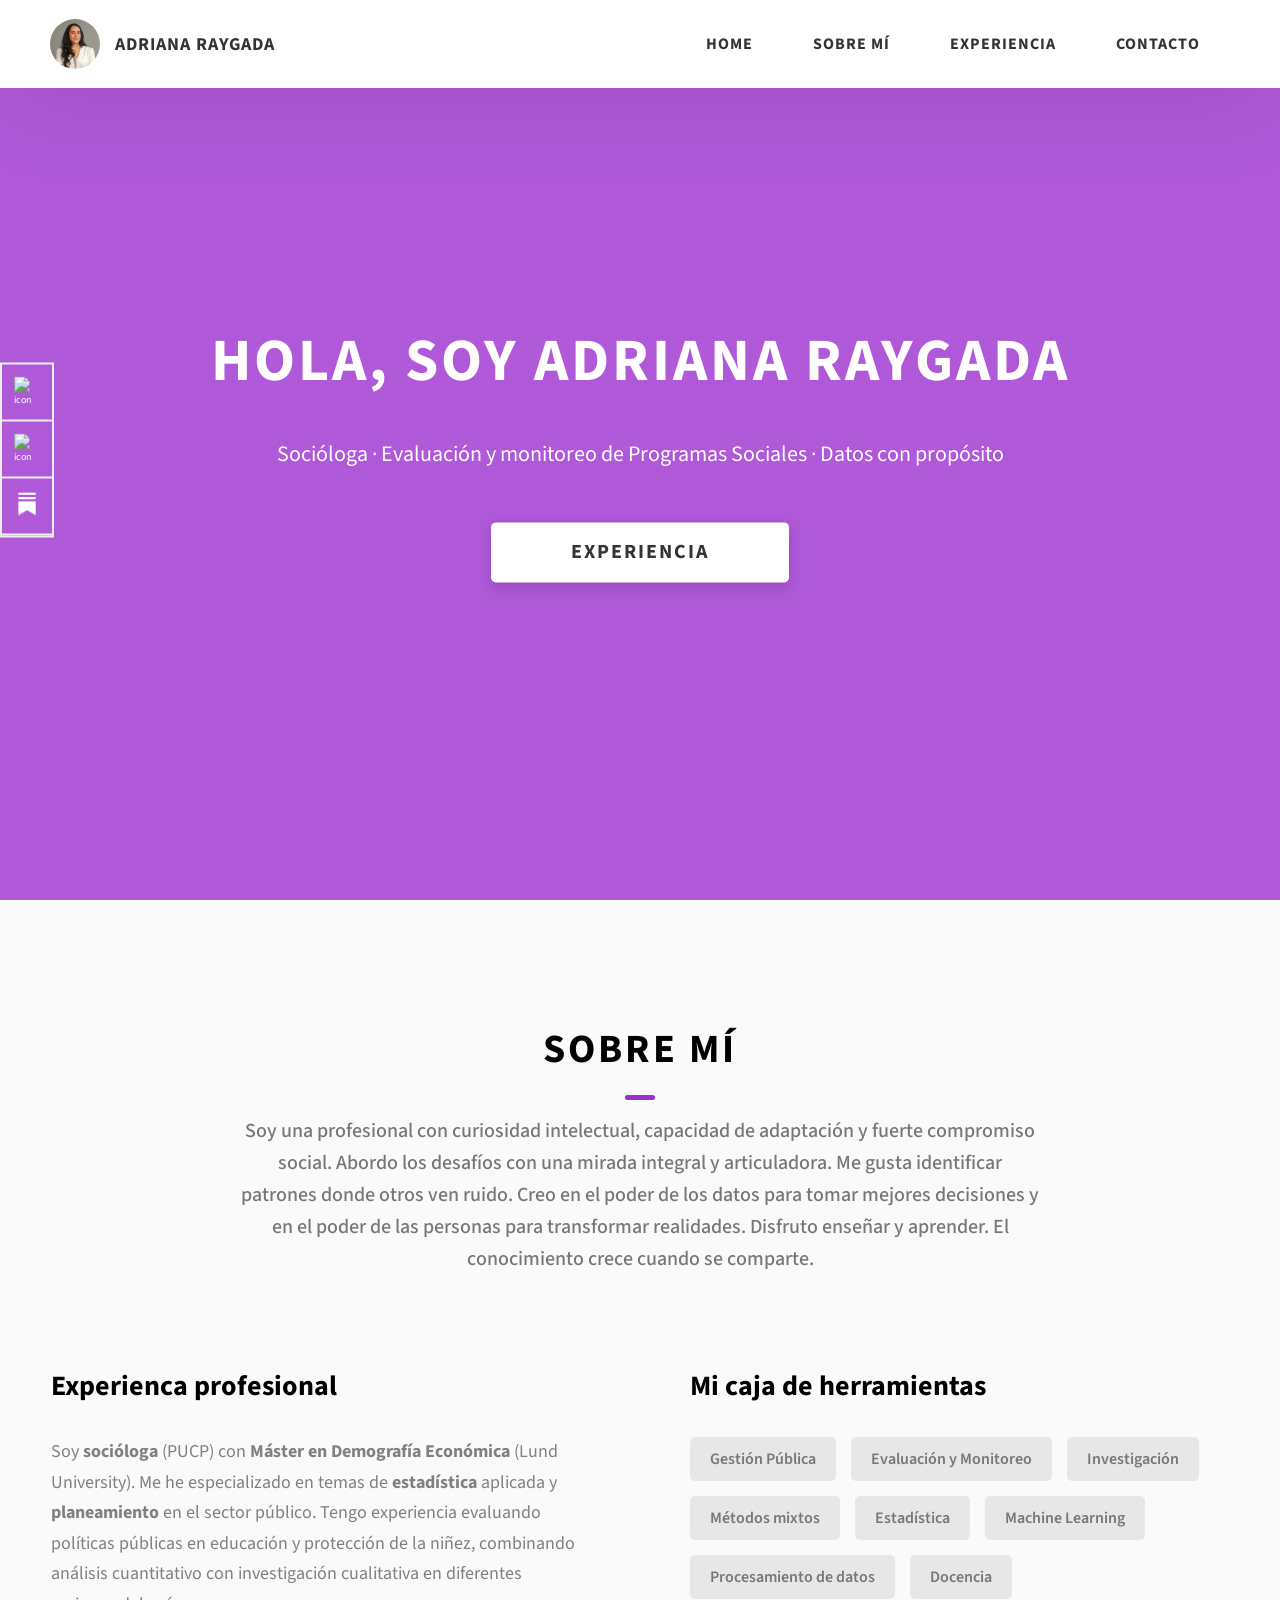
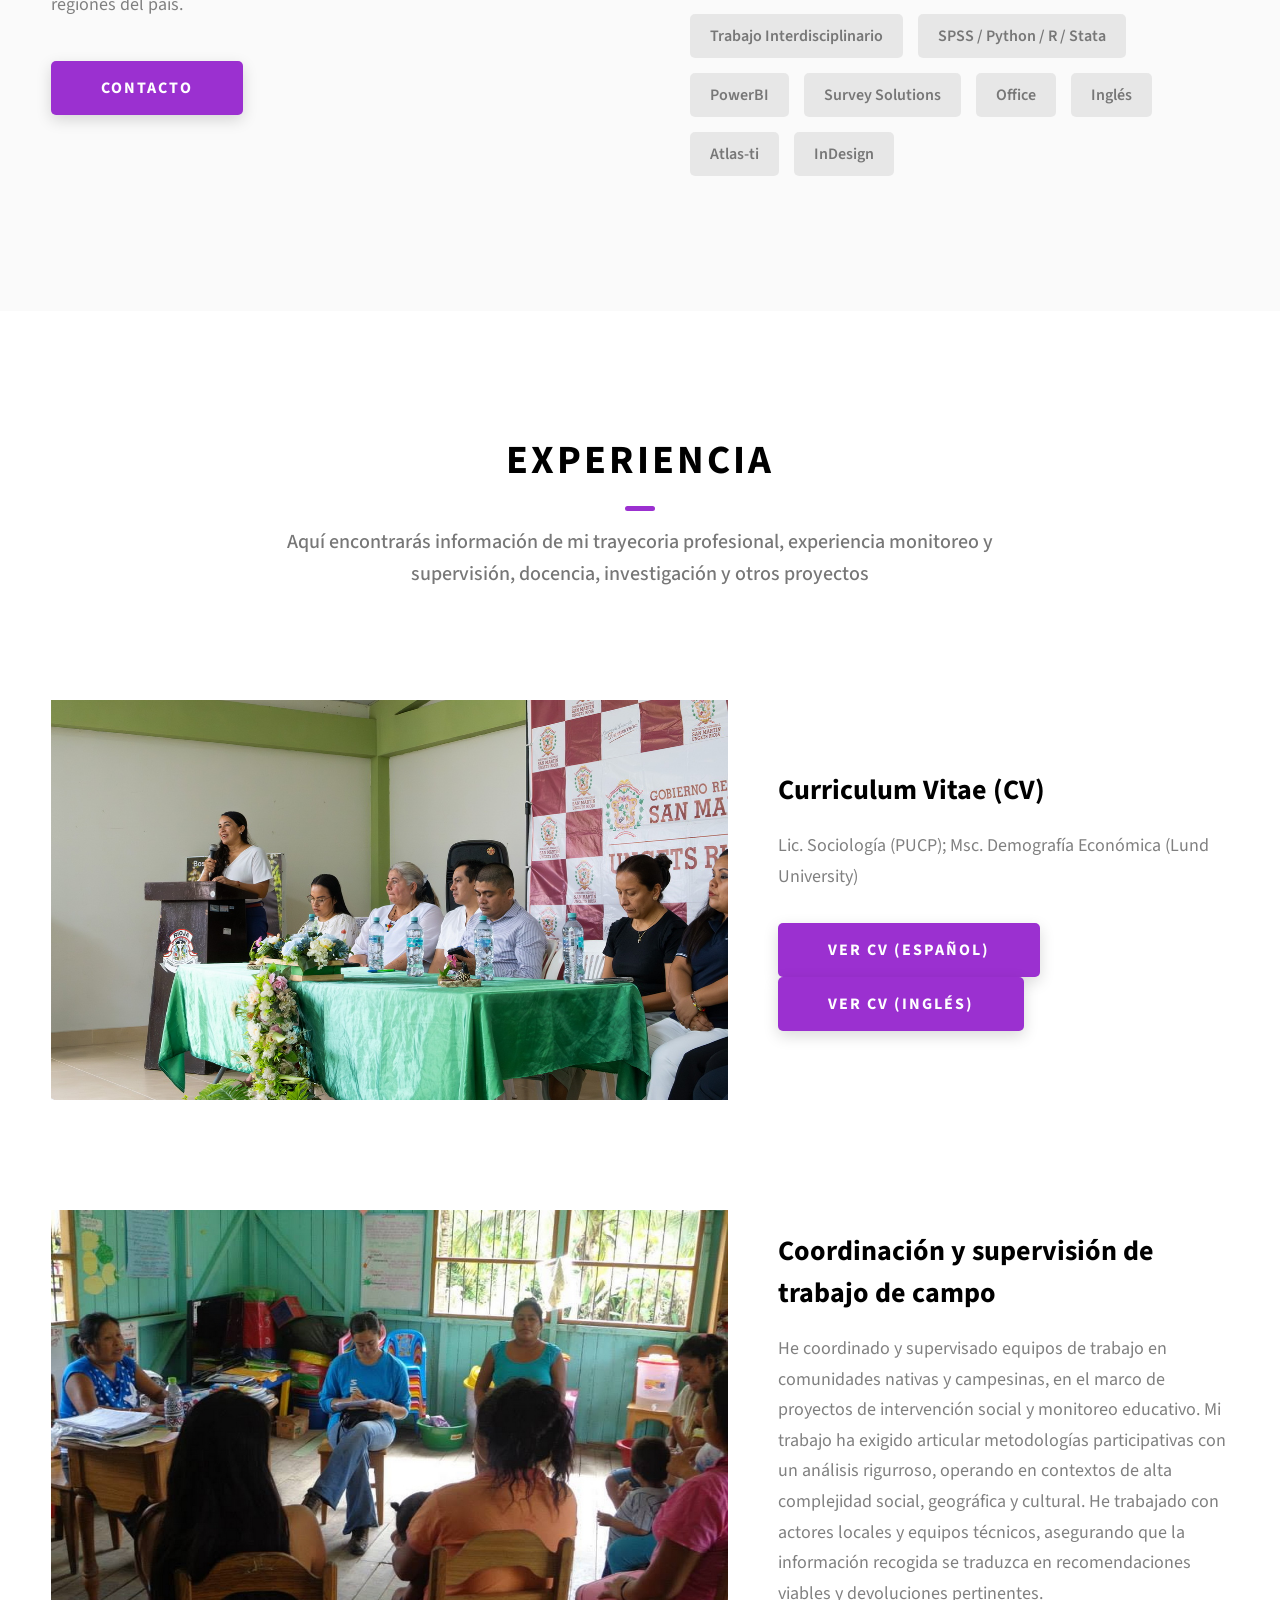
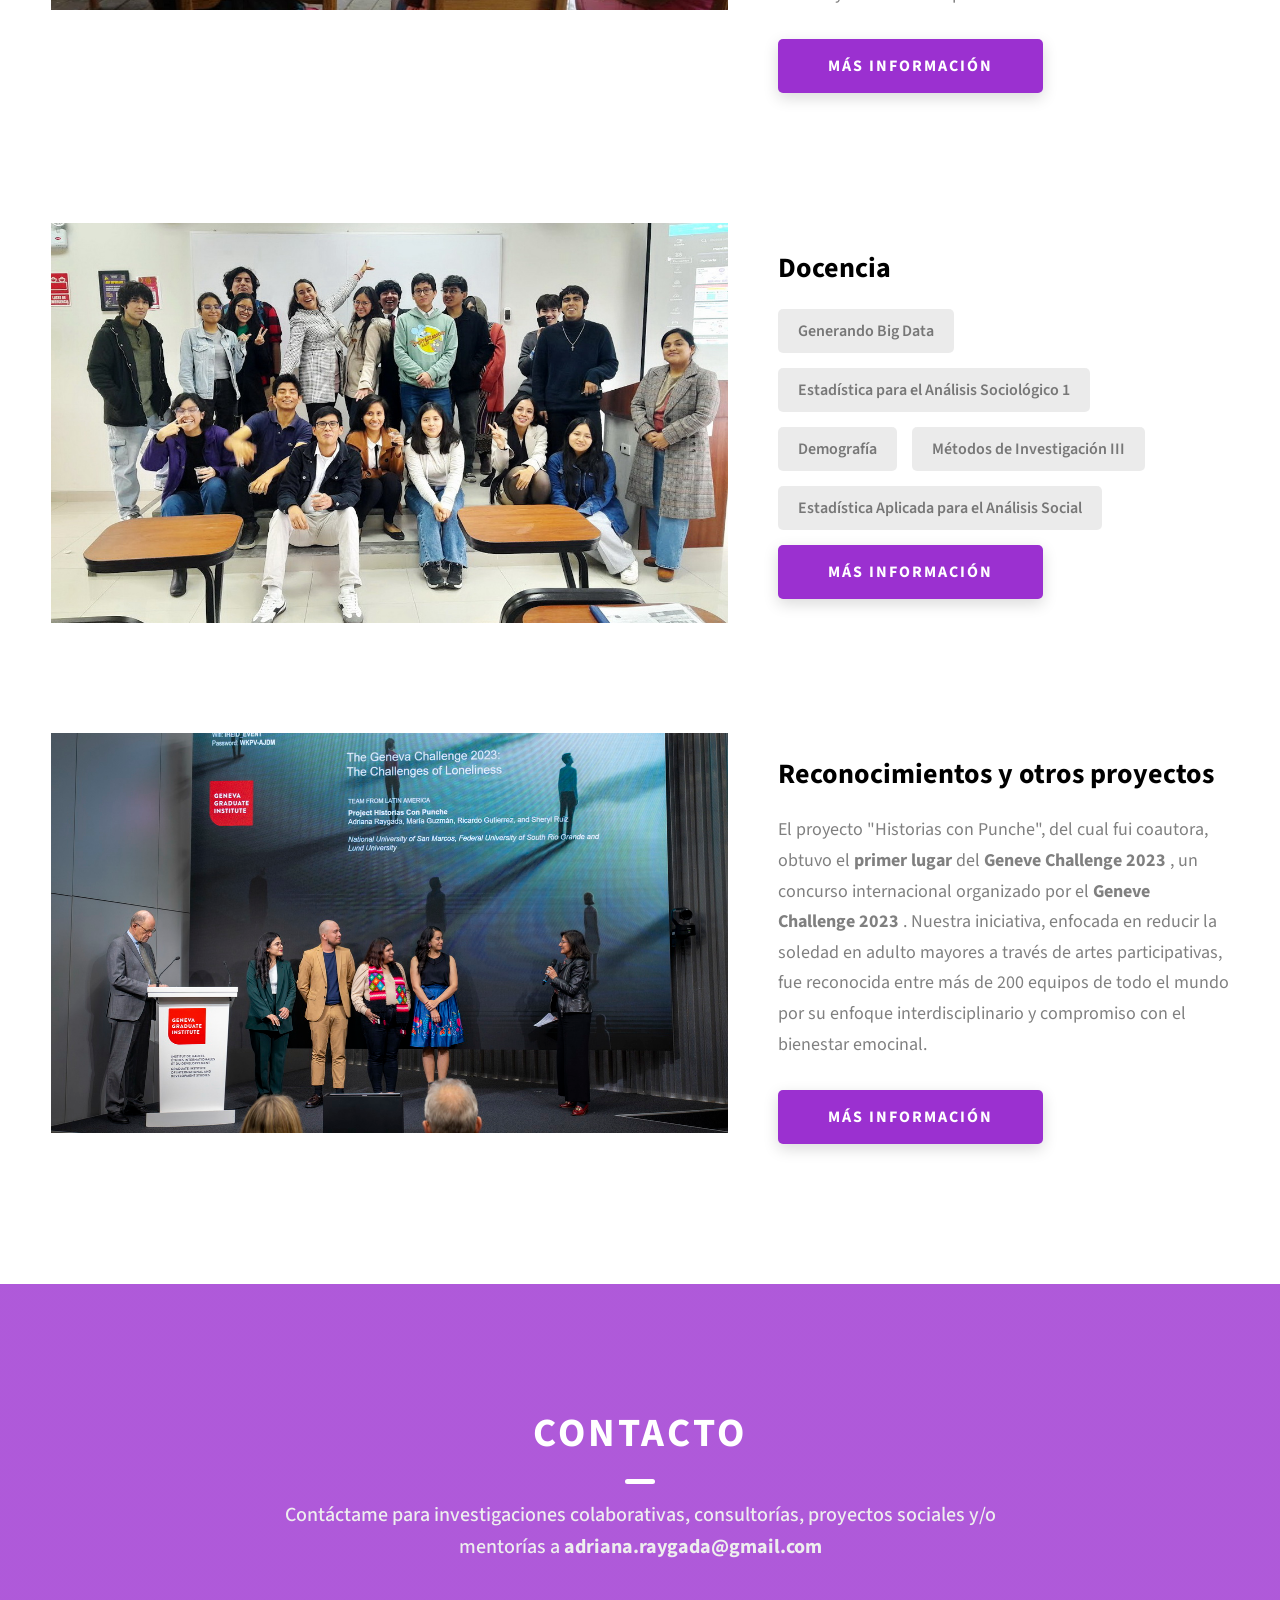
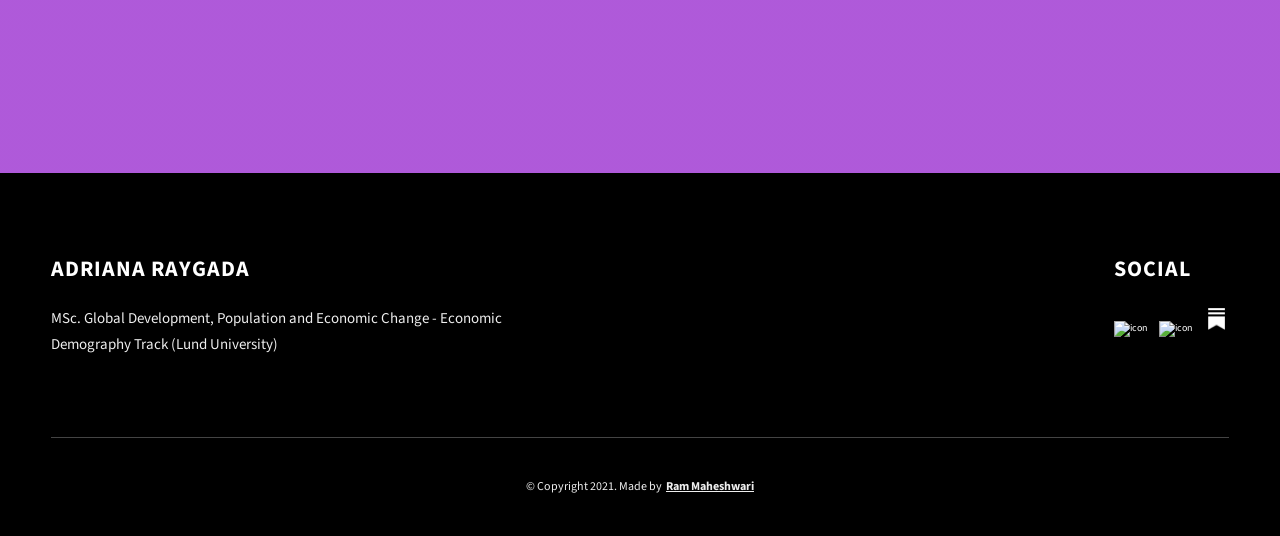
==== commit 3f8c9317: "index.html" ====
--- a/index.html
+++ b/index.html
@@ -145,7 +145,7 @@
             >
           </div>
           <div class="about__content-skills">
-            <h3 class="about__content-title">Mis habilidades</h3>
+            <h3 class="about__content-title">Mi caja de herramientas</h3>
             <div class="skills">
               <div class="skills__skill">Gestión Pública</div>
 			  <div class="skills__skill">Evaluación y Monitoreo</div>
@@ -221,11 +221,15 @@
             <div class="projects__row-content">
               <h3 class="projects__row-content-title">Coordinación y supervisión de trabajo de campo</h3>
               <p class="projects__row-content-desc">
-                He trabajado en comunidades nativas y campesinas en proyectos de investigación, supervisión de programas sociales y monitoreo de prácticas educativas. 
-				  Mi enfoque combina metodologías participativas, con análisis riguroso para generar recomendaciones contextualizadas y devoluciones pertinentes a las comunidades.
-              </p>
-              <a
-                href="./project-3.html"
+                He coordinado y supervisado equipos de trabajo en comunidades nativas y campesinas, 
+                en el marco de proyectos de intervención social y monitoreo educativo. Mi trabajo ha exigido
+                articular metodologías participativas con un análisis rigurroso, operando en contextos de 
+                alta complejidad social, geográfica y cultural. He trabajado con actores locales y equipos técnicos, 
+                asegurando que la información recogida se traduzca en recomendaciones viables y devoluciones pertinentes.
+				  
+			  </p>
+              <a
+                href="./project-1.html"
                 class="btn btn--med btn--theme dynamicBgClr"
                 target="_blank"
                 >Más información</a
@@ -275,7 +279,7 @@
 				  Nuestra iniciativa, enfocada en reducir la soledad en adulto mayores a través de artes participativas, fue reconocida entre más de 200 equipos de todo el mundo por su enfoque interdisciplinario y compromiso con el bienestar emocinal. 
               </p>
               <a
-                href="./project-4.html"
+                href="./project-3.html"
                 class="btn btn--med btn--theme dynamicBgClr"
                 target="_blank"
                 >Más información</a
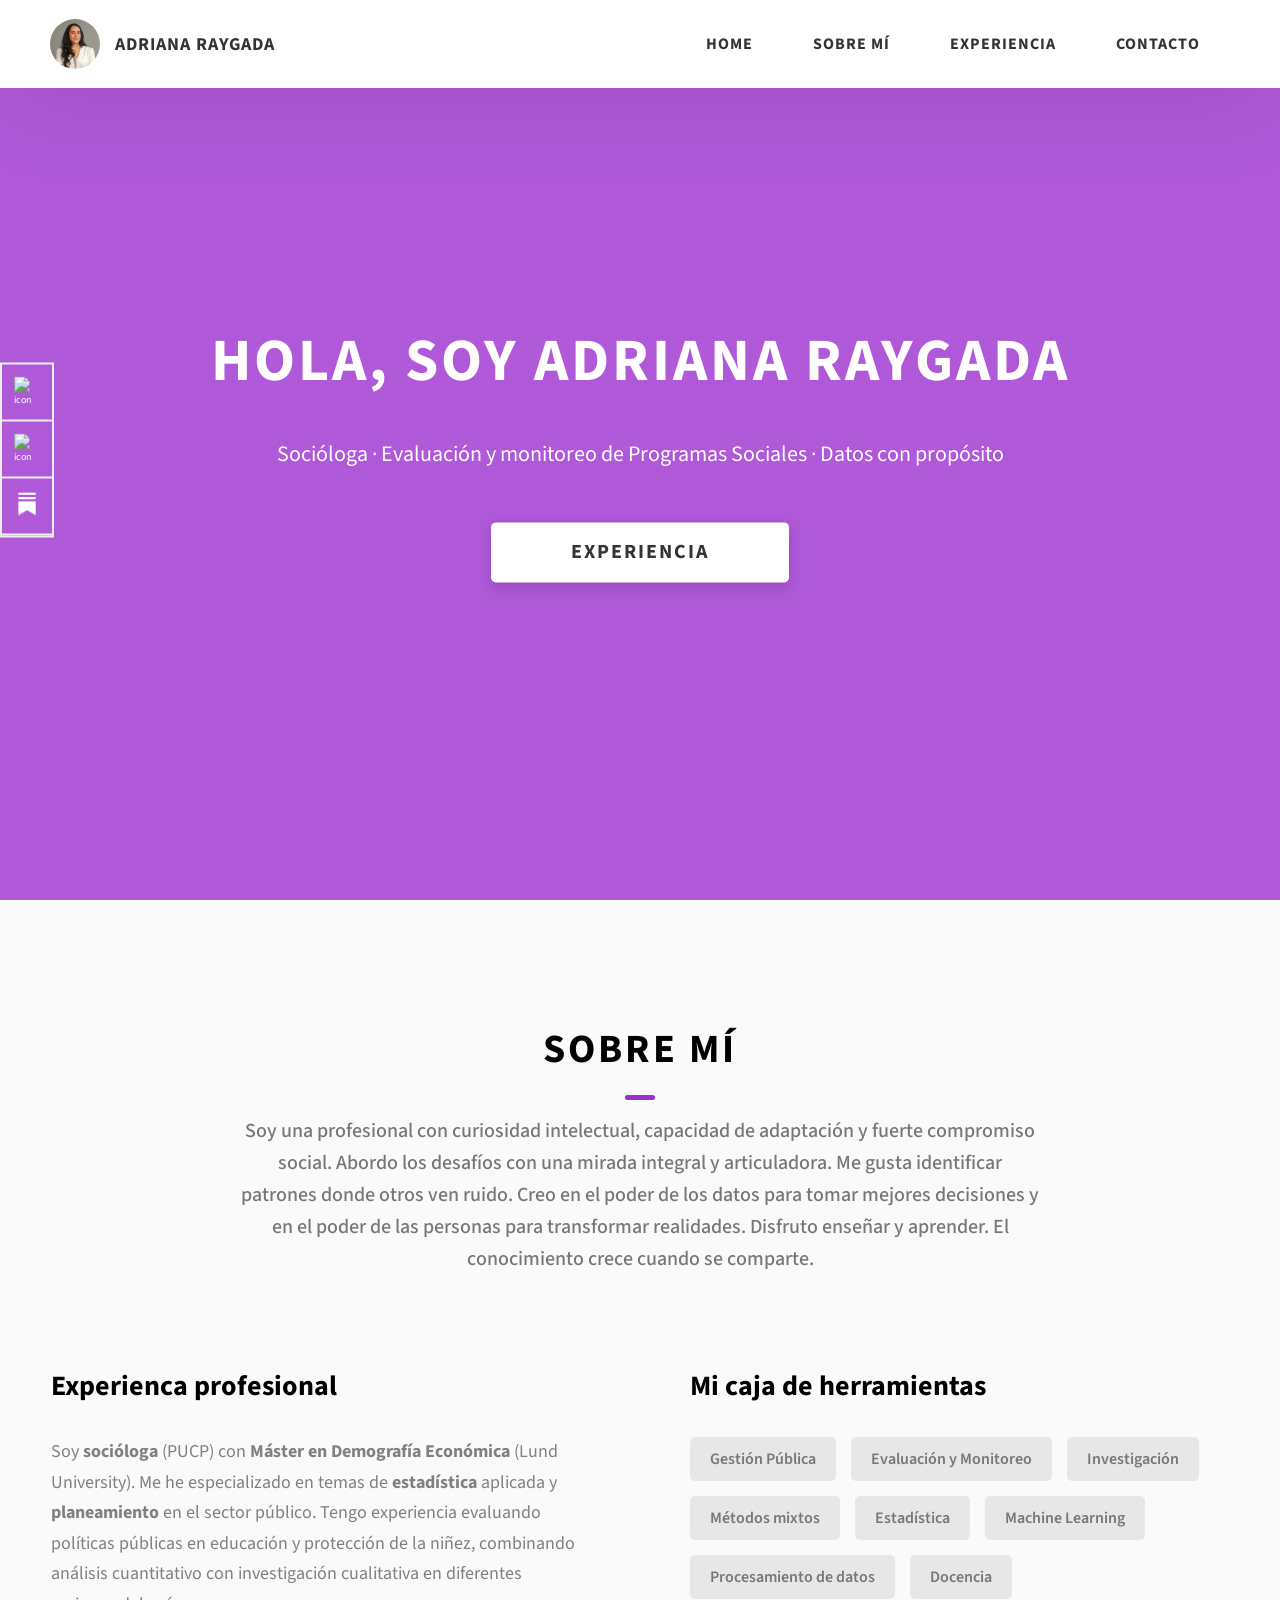
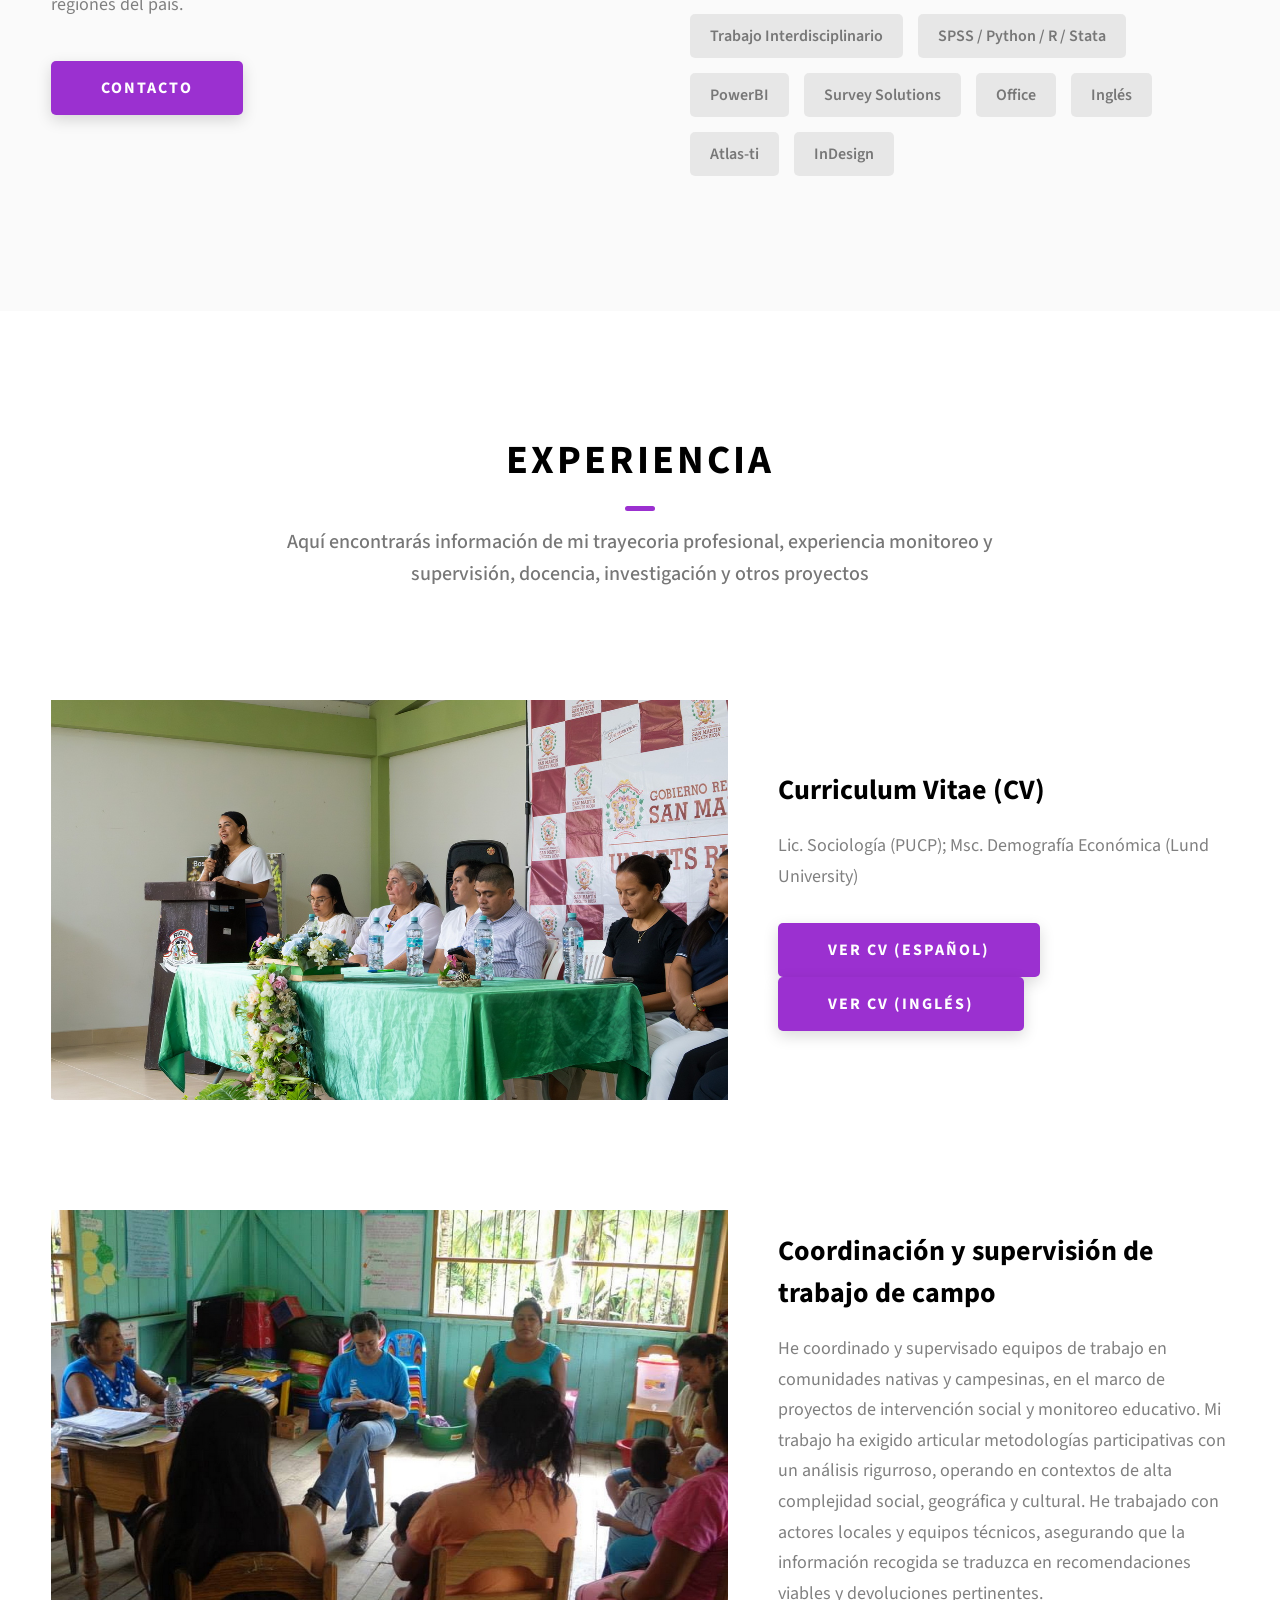
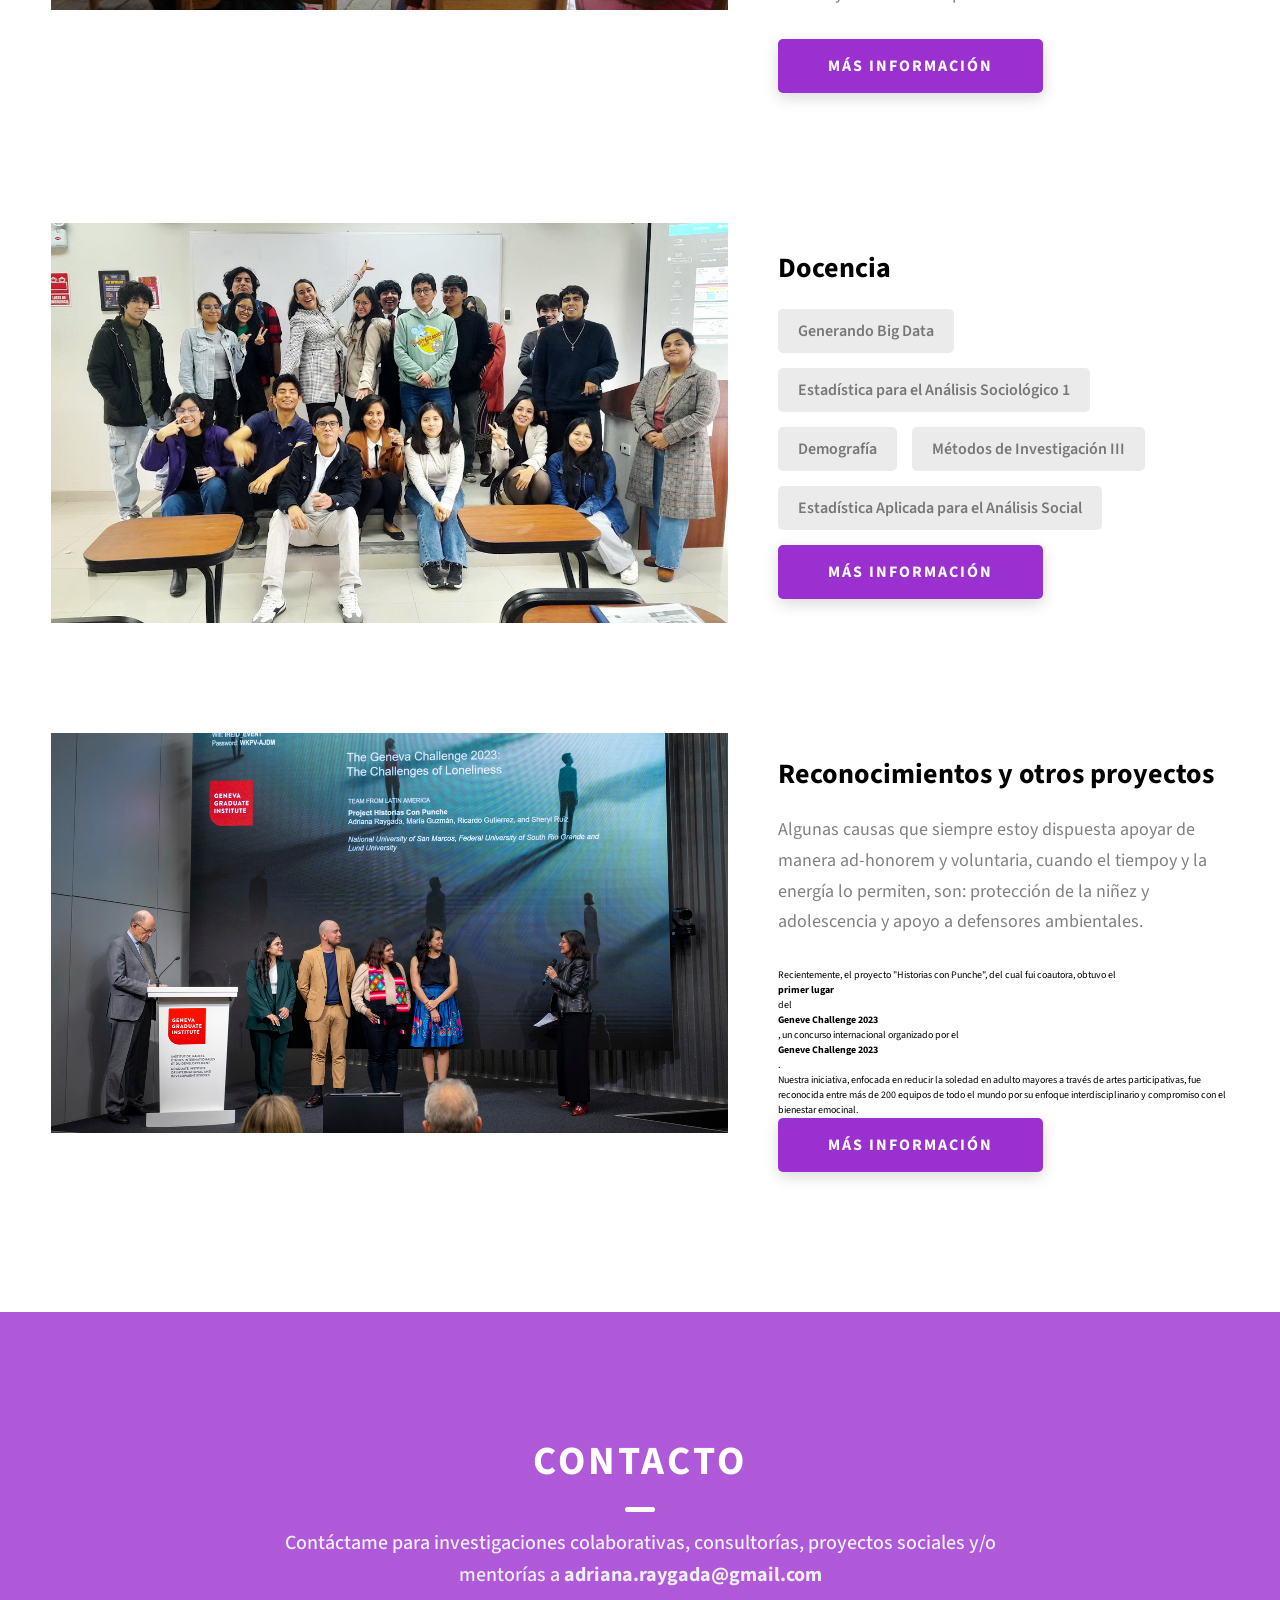
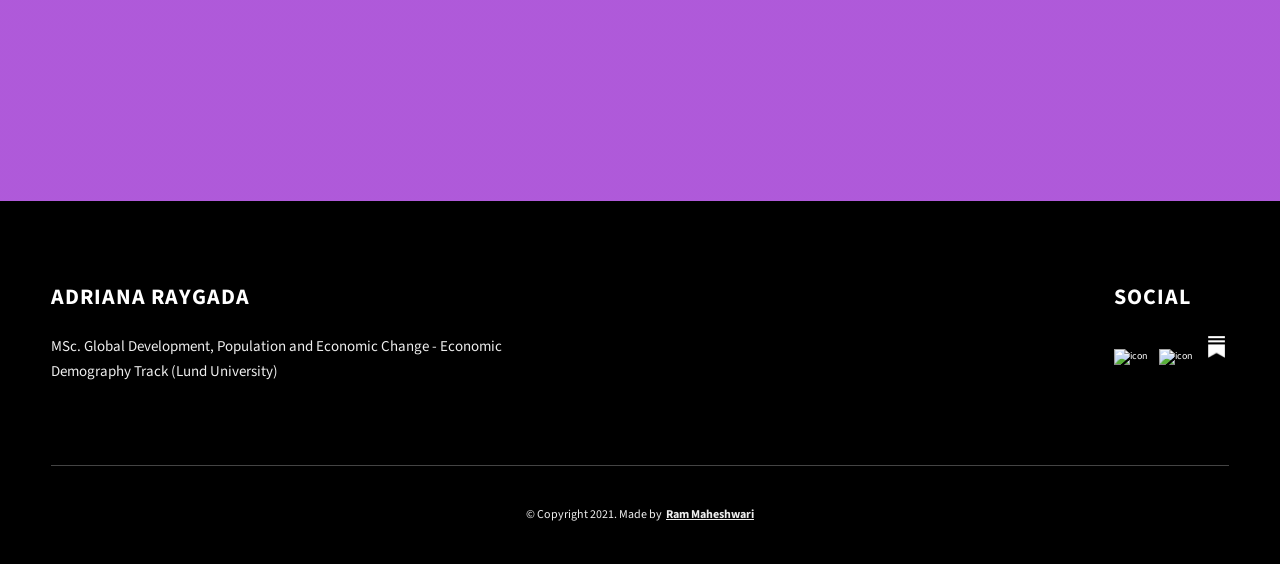
==== commit 26ddff6d: "index.html" ====
--- a/index.html
+++ b/index.html
@@ -275,8 +275,12 @@
             <div class="projects__row-content">
               <h3 class="projects__row-content-title">Reconocimientos y otros proyectos</h3>
               <p class="projects__row-content-desc">
-                El proyecto "Historias con Punche", del cual fui coautora, obtuvo el <strong> primer lugar </strong> del <strong> Geneve Challenge 2023 </strong>, un concurso internacional organizado por el <strong> Geneve Challenge 2023 </strong>. 
-				  Nuestra iniciativa, enfocada en reducir la soledad en adulto mayores a través de artes participativas, fue reconocida entre más de 200 equipos de todo el mundo por su enfoque interdisciplinario y compromiso con el bienestar emocinal. 
+				Algunas causas que siempre estoy dispuesta apoyar de manera ad-honorem y voluntaria, cuando el tiempoy y la energía lo permiten, son: 
+				protección de la niñez y adolescencia y apoyo a defensores ambientales. 
+			  </p>
+				  Recientemente, el proyecto "Historias con Punche", del cual fui coautora, obtuvo el <strong> primer lugar </strong> del <strong> Geneve Challenge 2023 </strong>, un concurso internacional organizado por el <strong> Geneve Challenge 2023 </strong>. 
+			 </p>
+				Nuestra iniciativa, enfocada en reducir la soledad en adulto mayores a través de artes participativas, fue reconocida entre más de 200 equipos de todo el mundo por su enfoque interdisciplinario y compromiso con el bienestar emocinal. 
               </p>
               <a
                 href="./project-3.html"
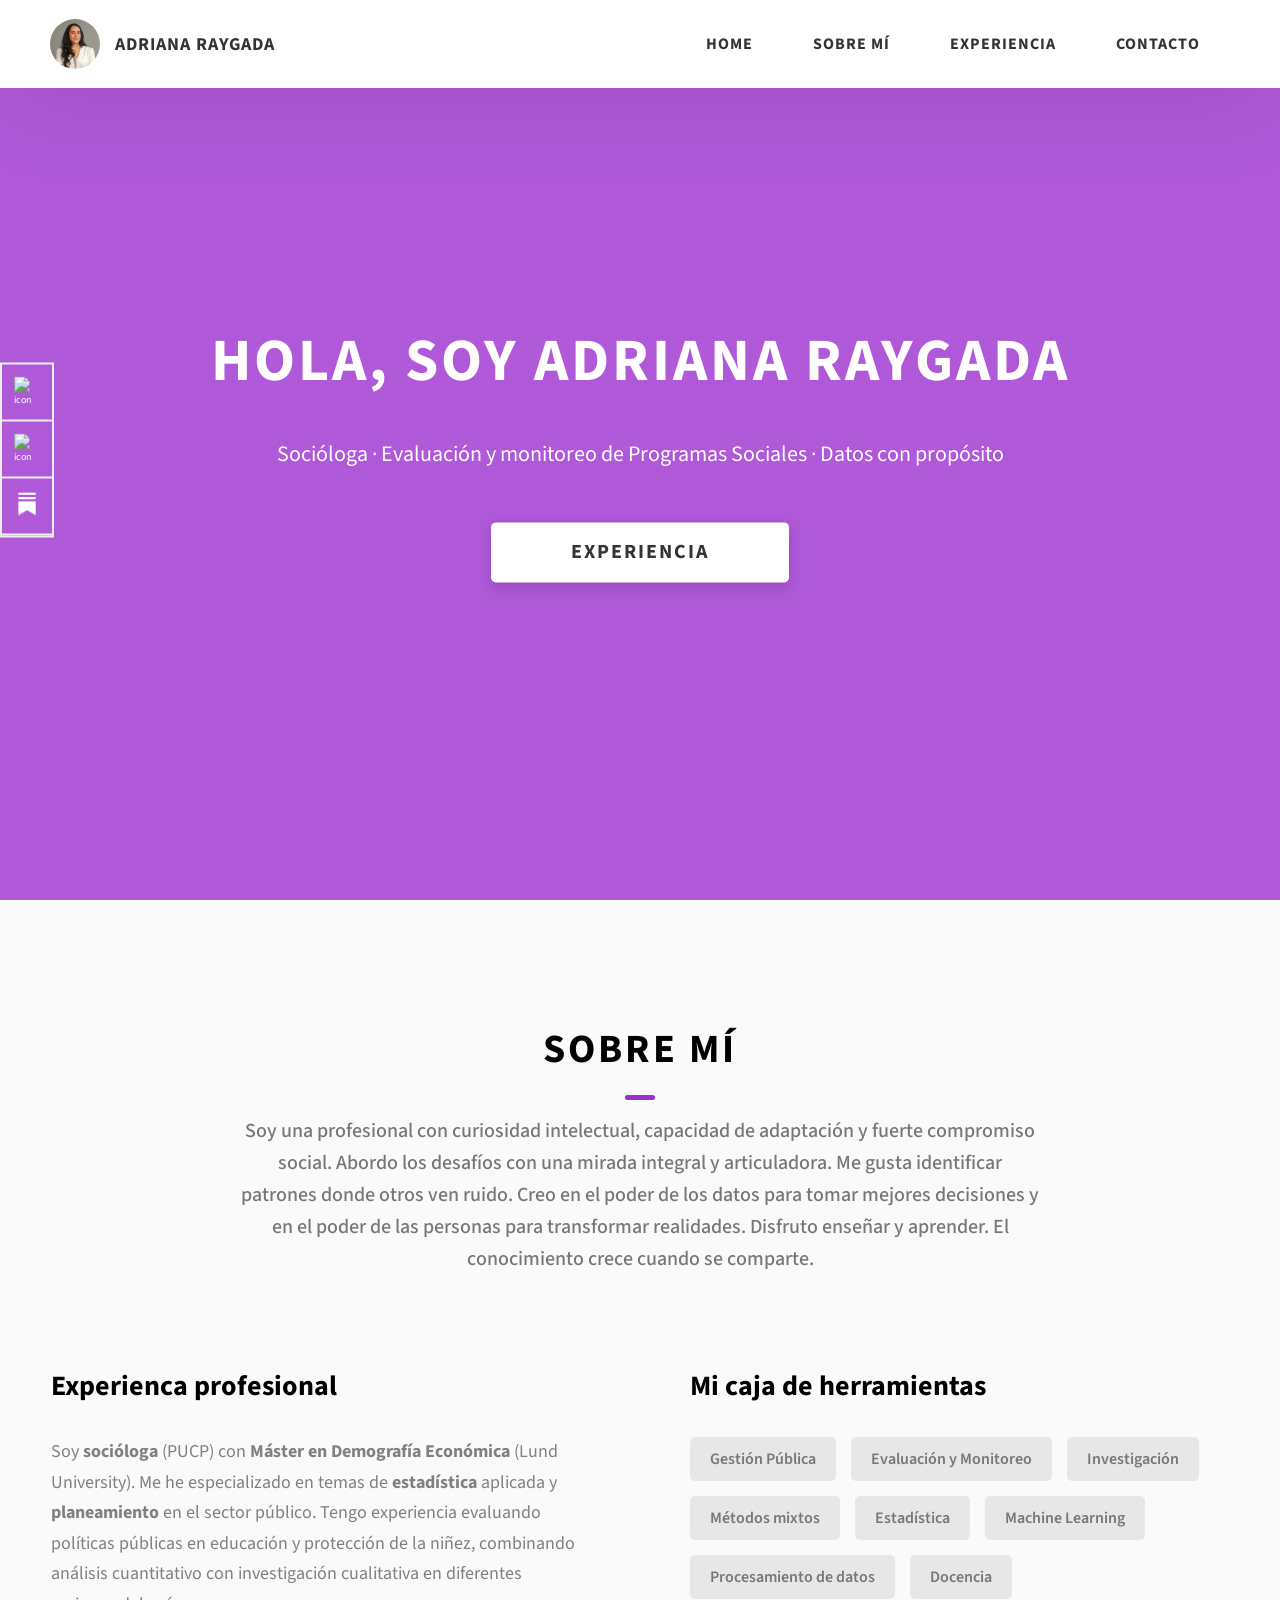
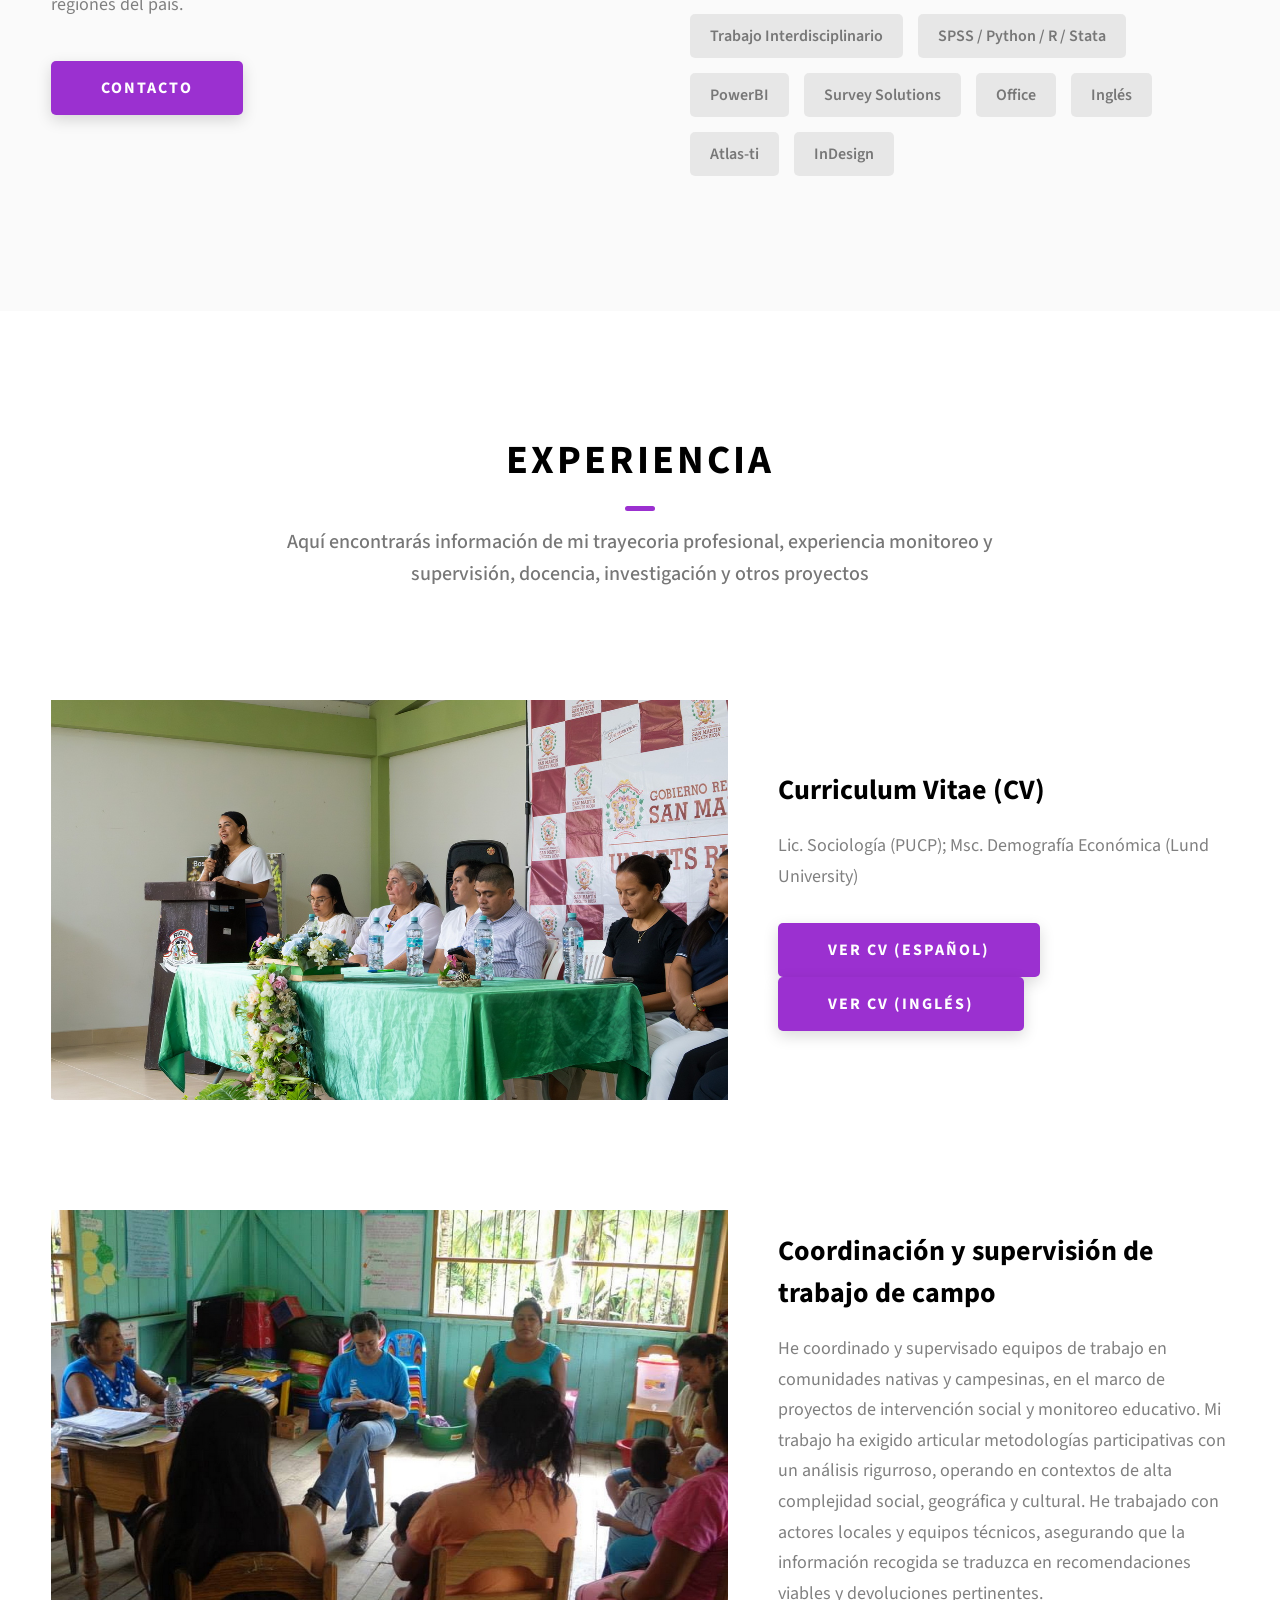
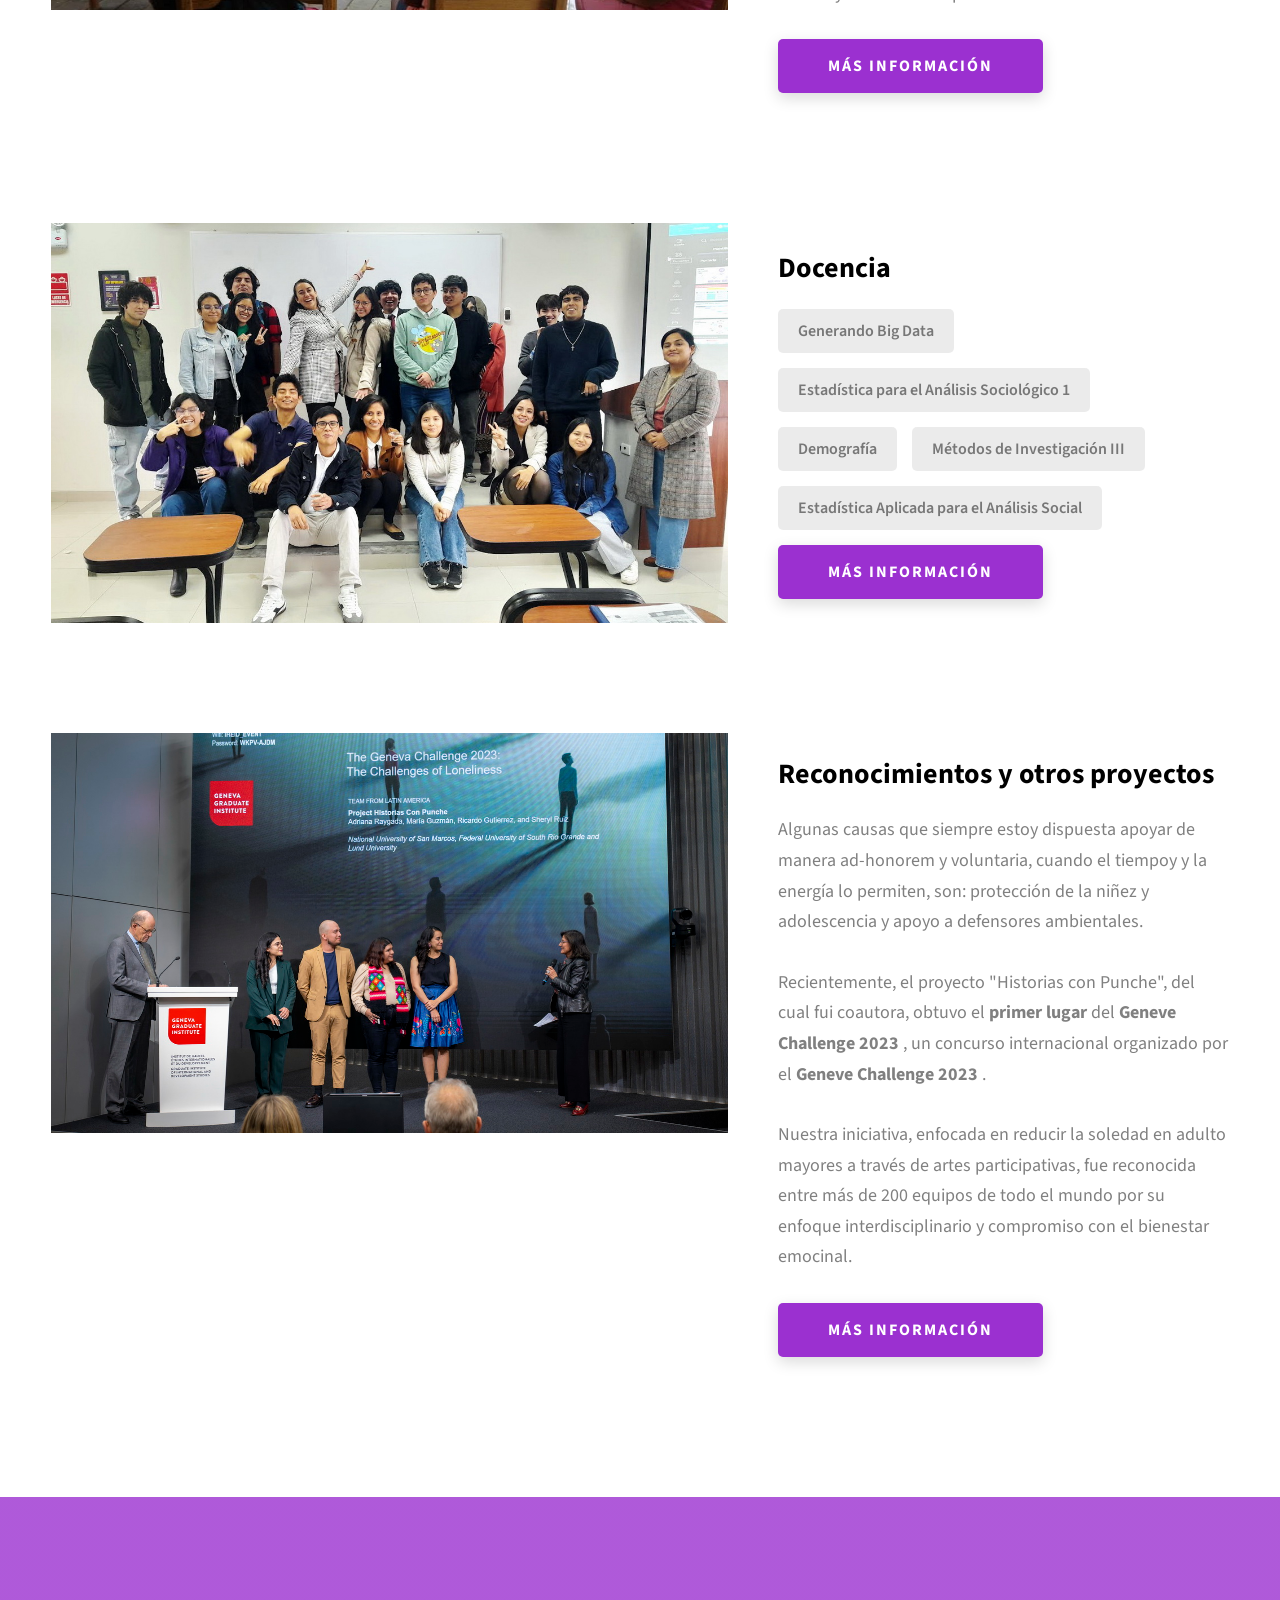
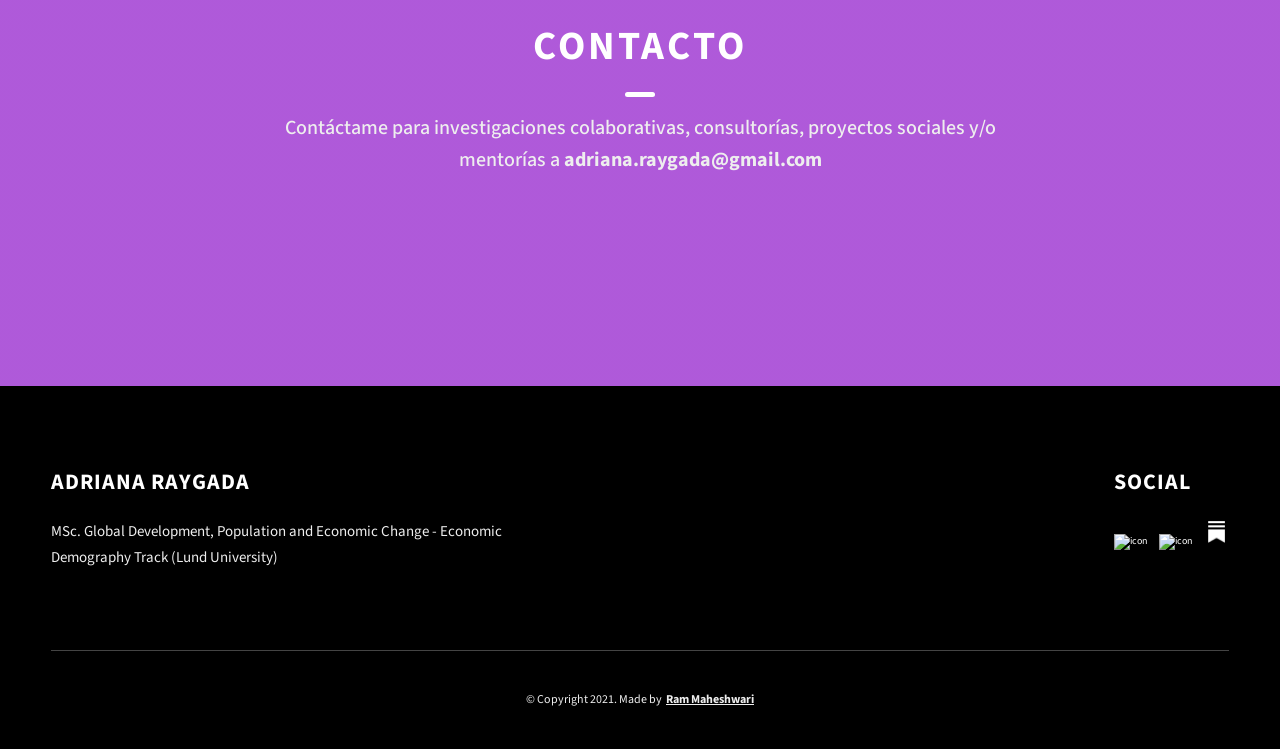
==== commit a372d49e: "index.html" ====
--- a/index.html
+++ b/index.html
@@ -278,8 +278,10 @@
 				Algunas causas que siempre estoy dispuesta apoyar de manera ad-honorem y voluntaria, cuando el tiempoy y la energía lo permiten, son: 
 				protección de la niñez y adolescencia y apoyo a defensores ambientales. 
 			  </p>
+			 <p class="projects__row-content-desc">
 				  Recientemente, el proyecto "Historias con Punche", del cual fui coautora, obtuvo el <strong> primer lugar </strong> del <strong> Geneve Challenge 2023 </strong>, un concurso internacional organizado por el <strong> Geneve Challenge 2023 </strong>. 
 			 </p>
+			 <p class="projects__row-content-desc">
 				Nuestra iniciativa, enfocada en reducir la soledad en adulto mayores a través de artes participativas, fue reconocida entre más de 200 equipos de todo el mundo por su enfoque interdisciplinario y compromiso con el bienestar emocinal. 
               </p>
               <a
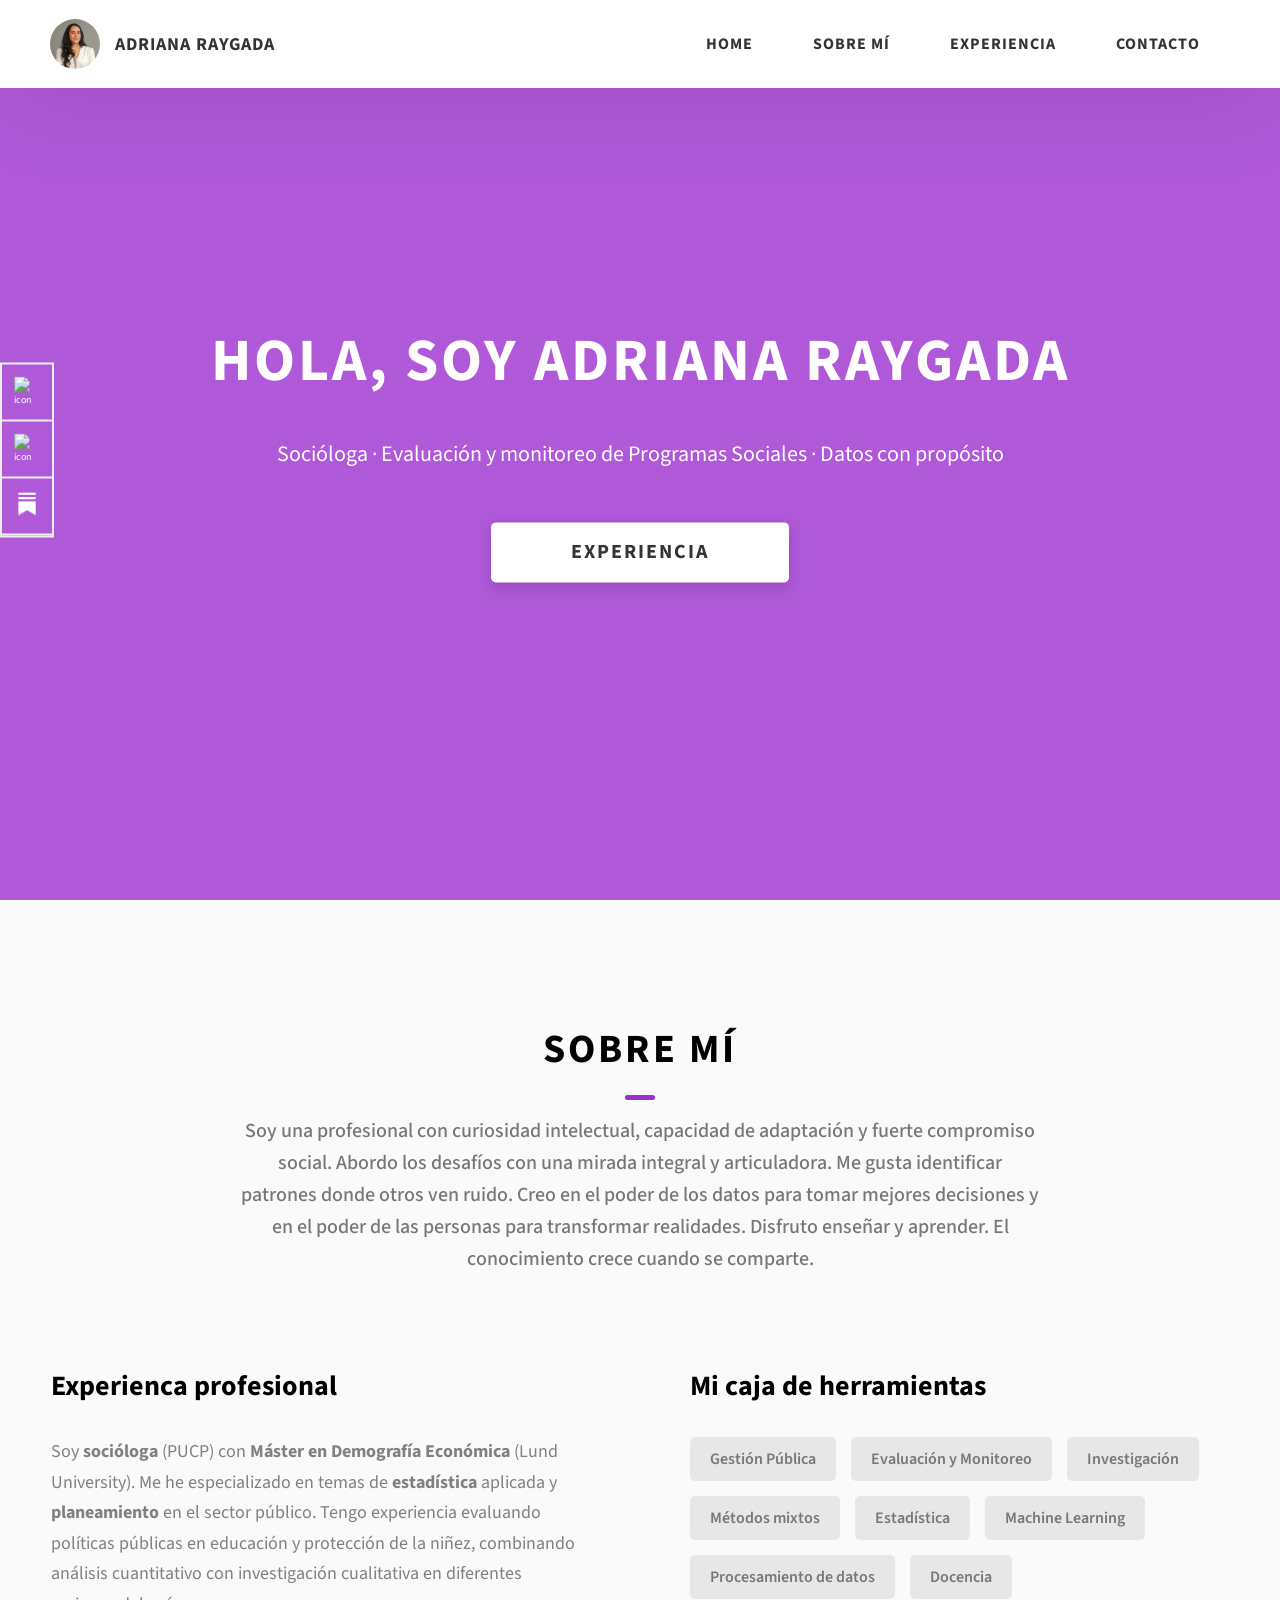
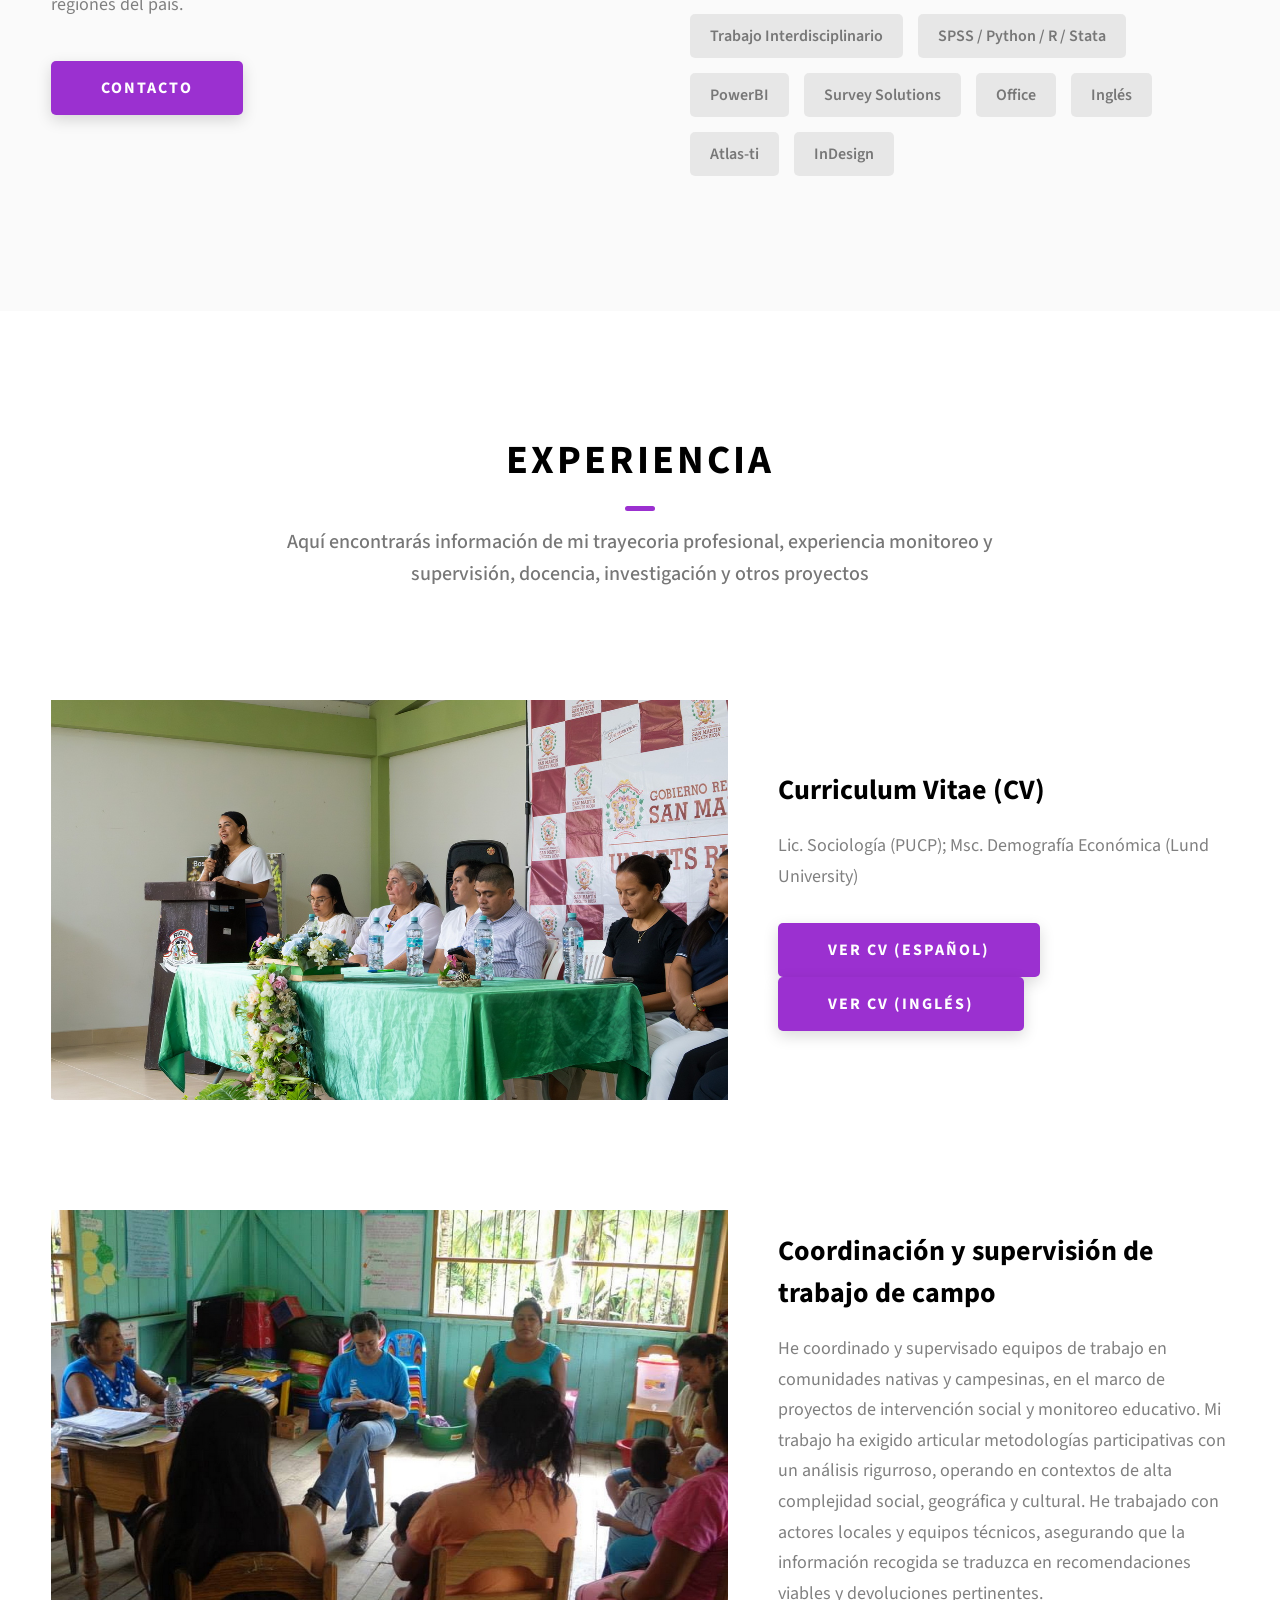
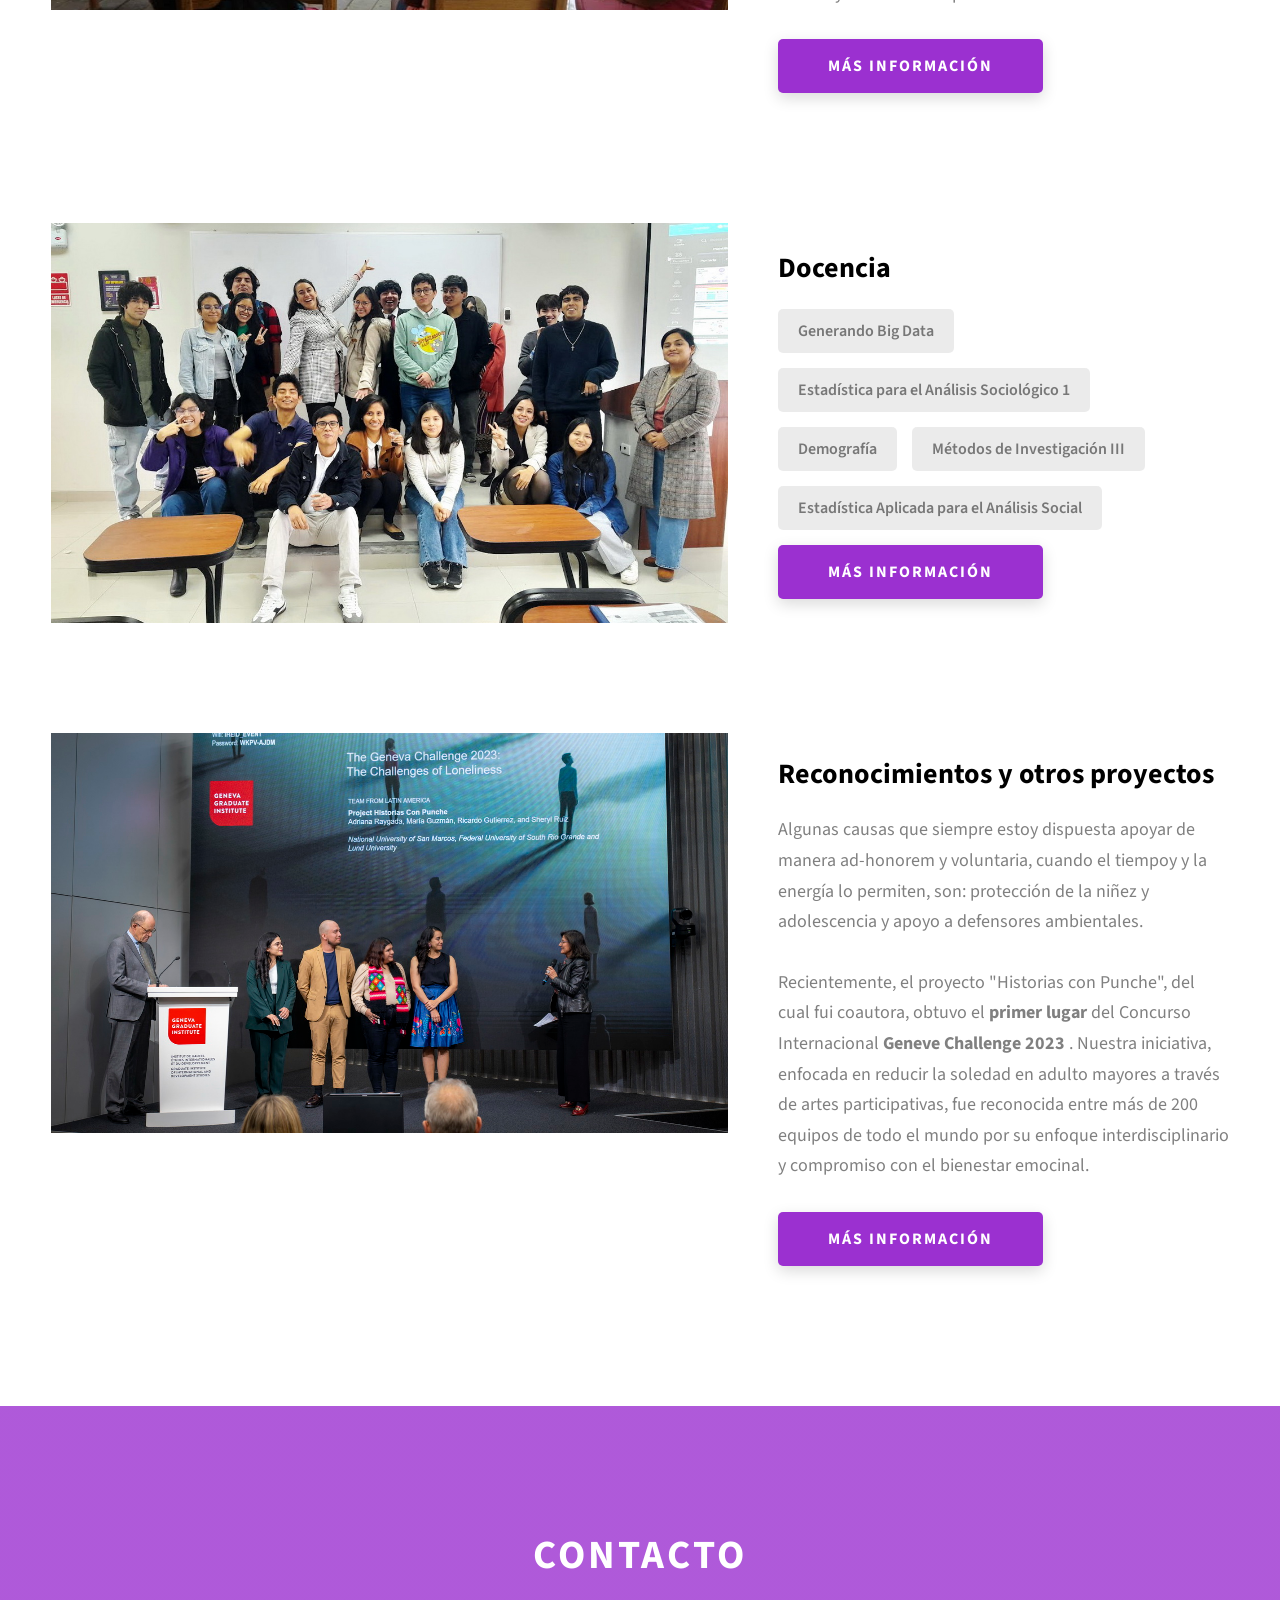
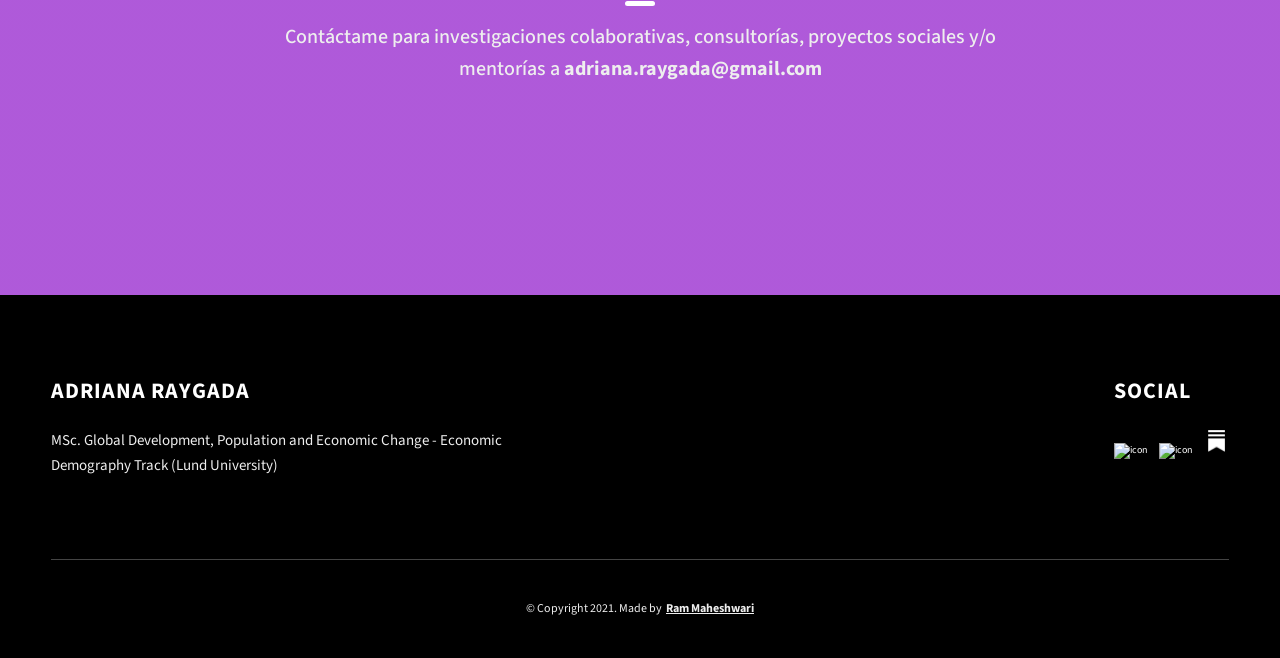
==== commit 5c46db93: "index.html" ====
--- a/index.html
+++ b/index.html
@@ -279,9 +279,7 @@
 				protección de la niñez y adolescencia y apoyo a defensores ambientales. 
 			  </p>
 			 <p class="projects__row-content-desc">
-				  Recientemente, el proyecto "Historias con Punche", del cual fui coautora, obtuvo el <strong> primer lugar </strong> del <strong> Geneve Challenge 2023 </strong>, un concurso internacional organizado por el <strong> Geneve Challenge 2023 </strong>. 
-			 </p>
-			 <p class="projects__row-content-desc">
+				  Recientemente, el proyecto "Historias con Punche", del cual fui coautora, obtuvo el <strong> primer lugar </strong> del Concurso Internacional <strong> Geneve Challenge 2023 </strong>. 
 				Nuestra iniciativa, enfocada en reducir la soledad en adulto mayores a través de artes participativas, fue reconocida entre más de 200 equipos de todo el mundo por su enfoque interdisciplinario y compromiso con el bienestar emocinal. 
               </p>
               <a
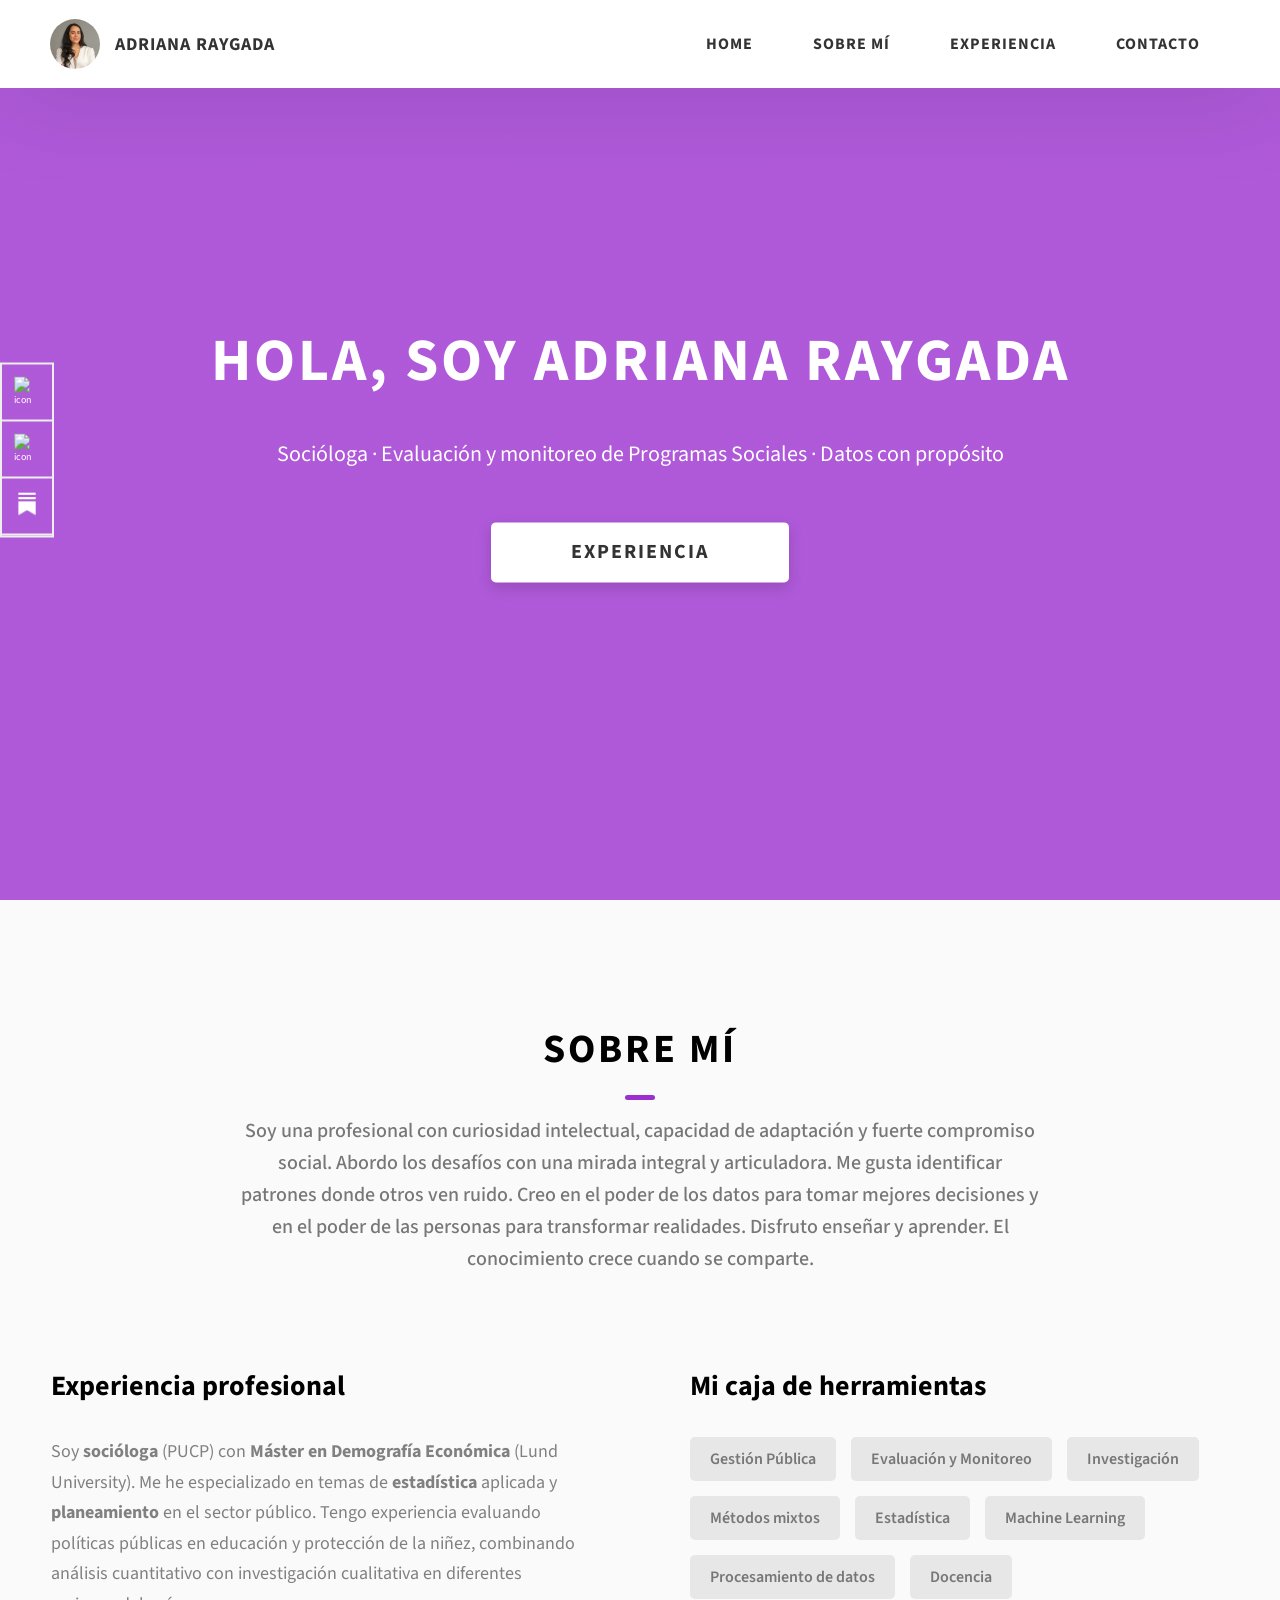
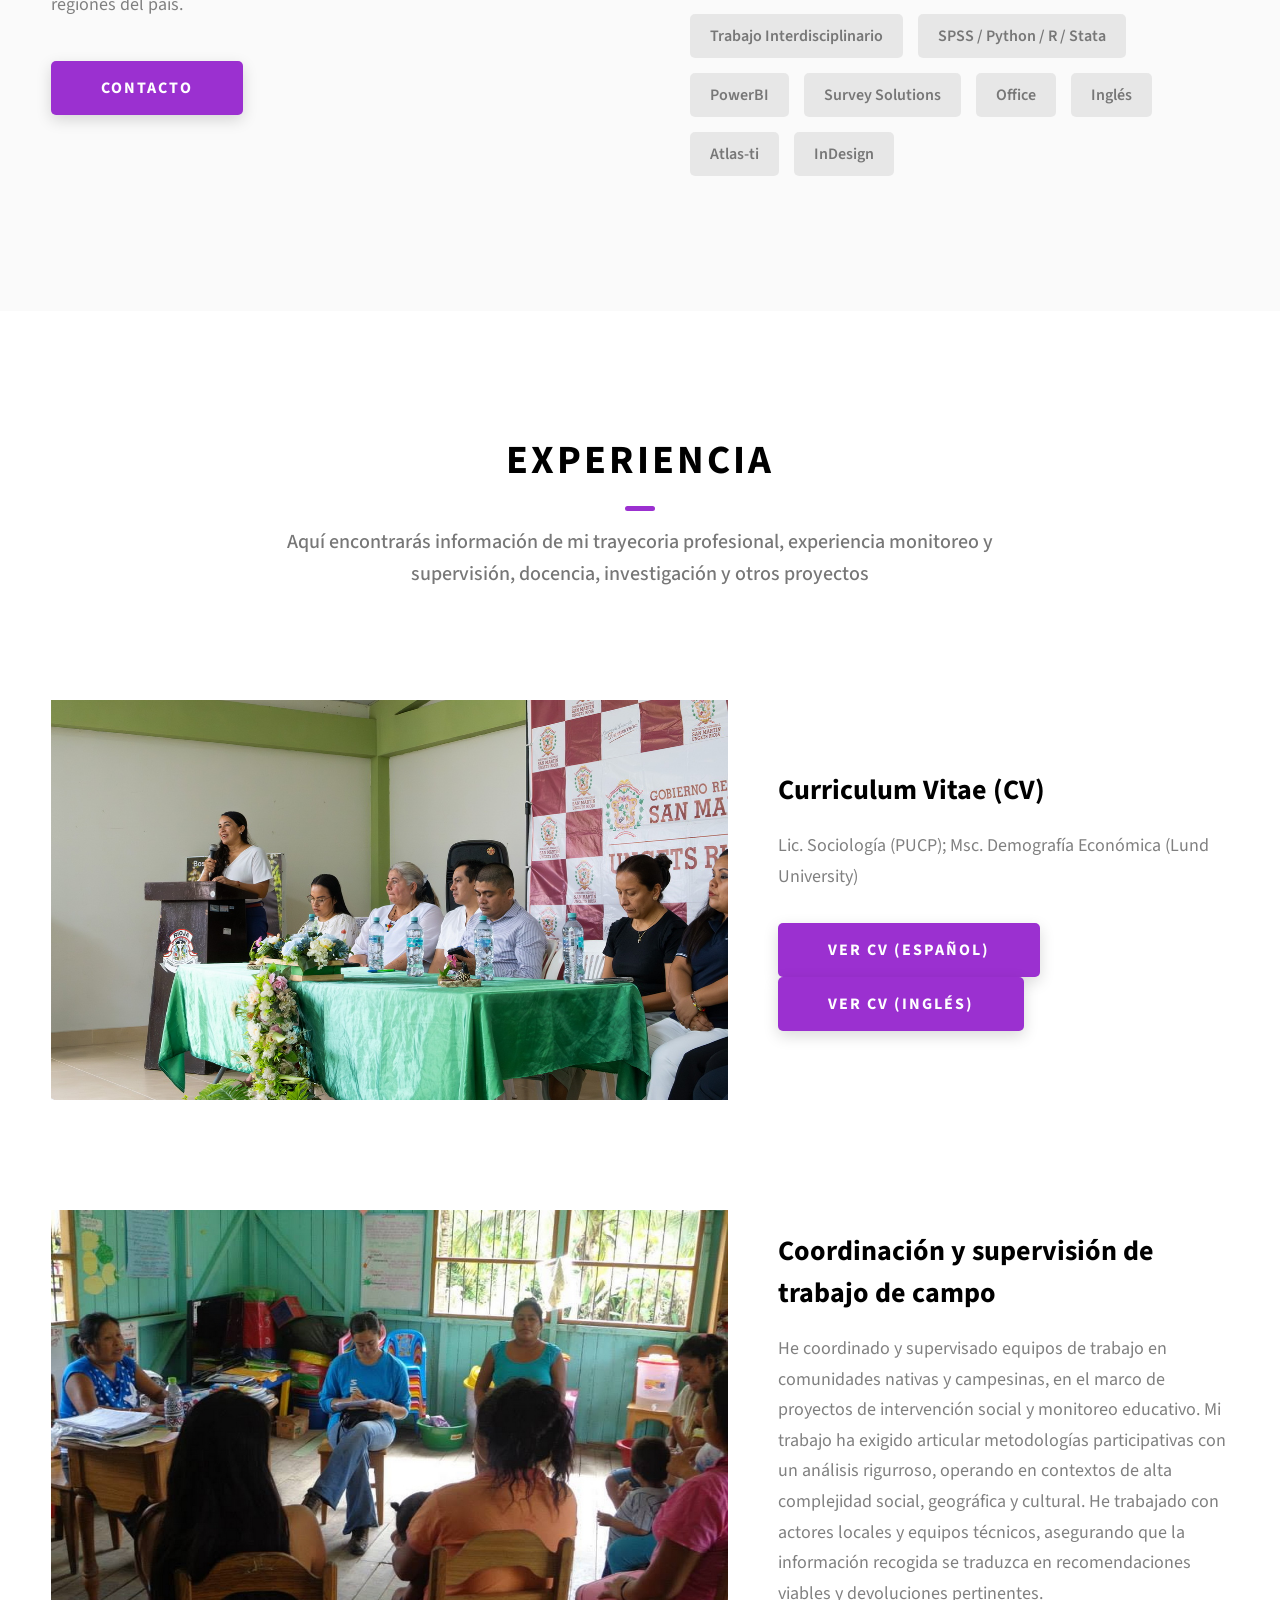
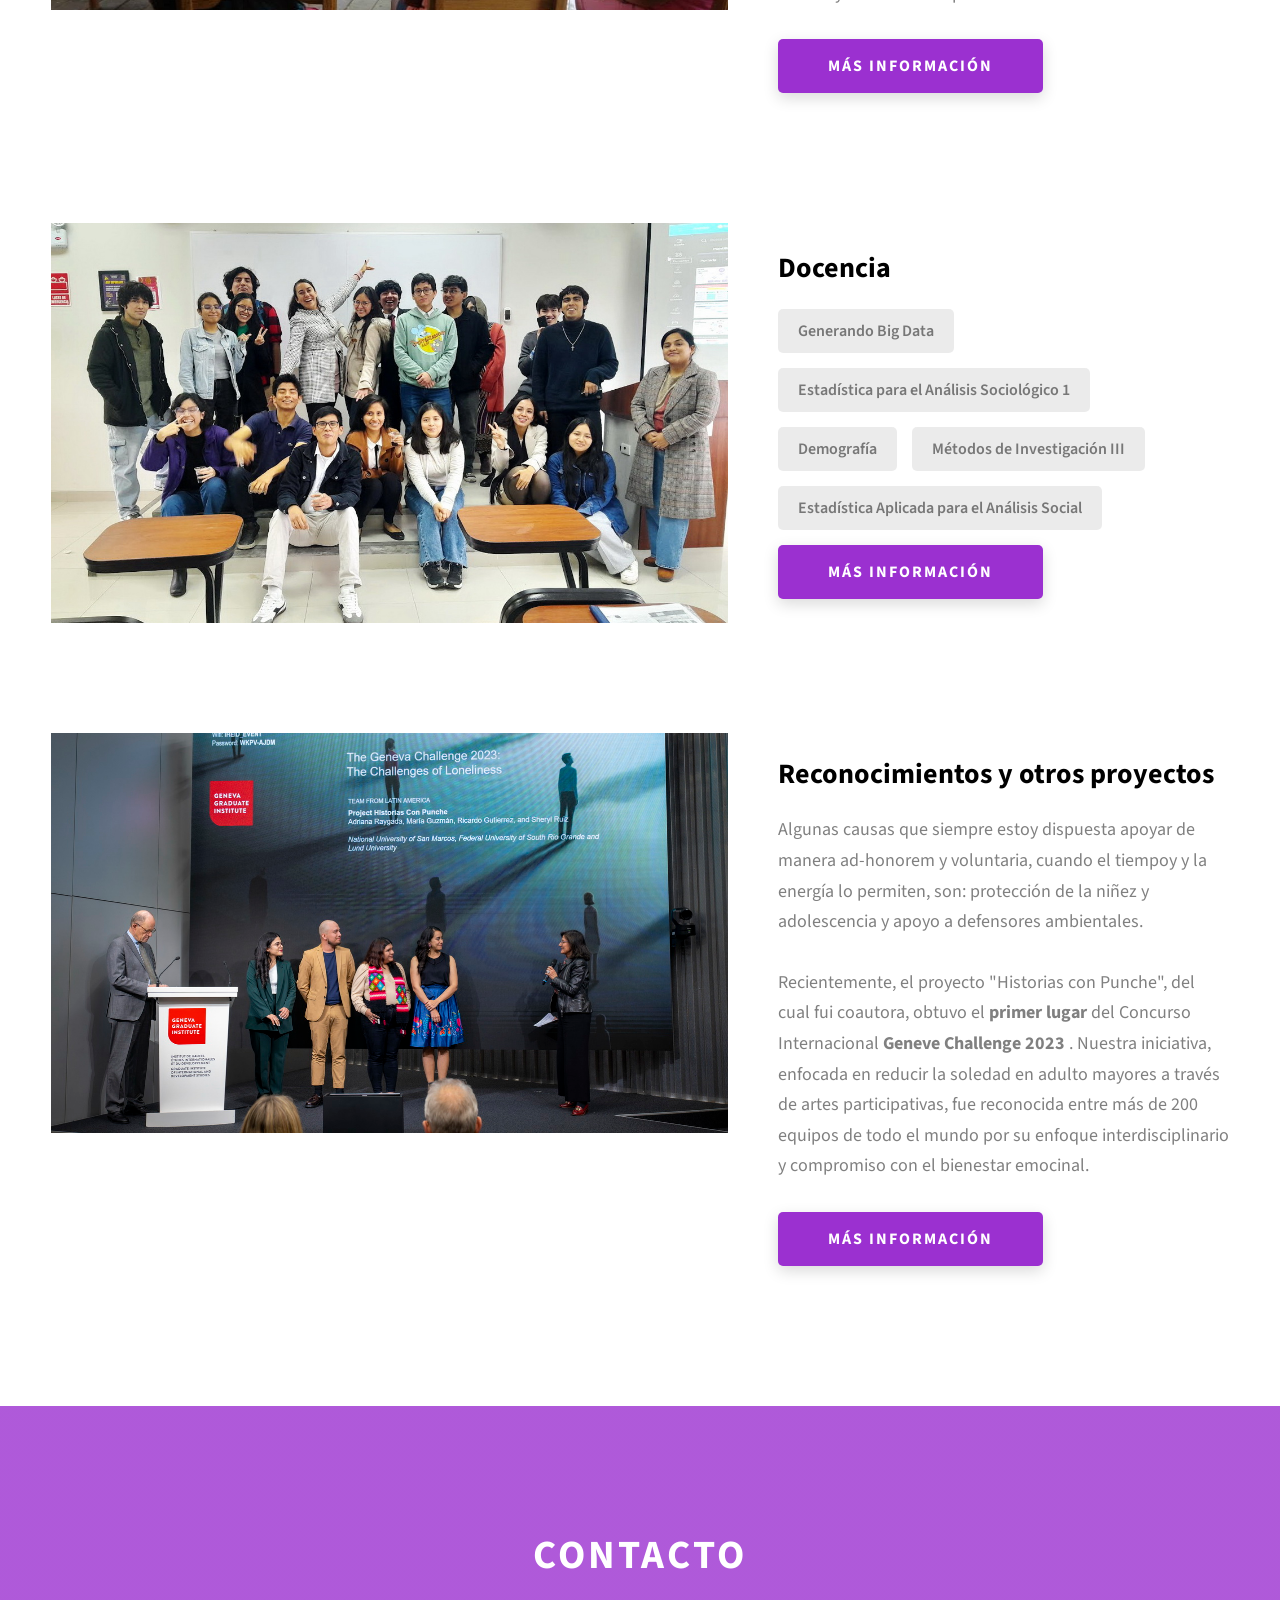
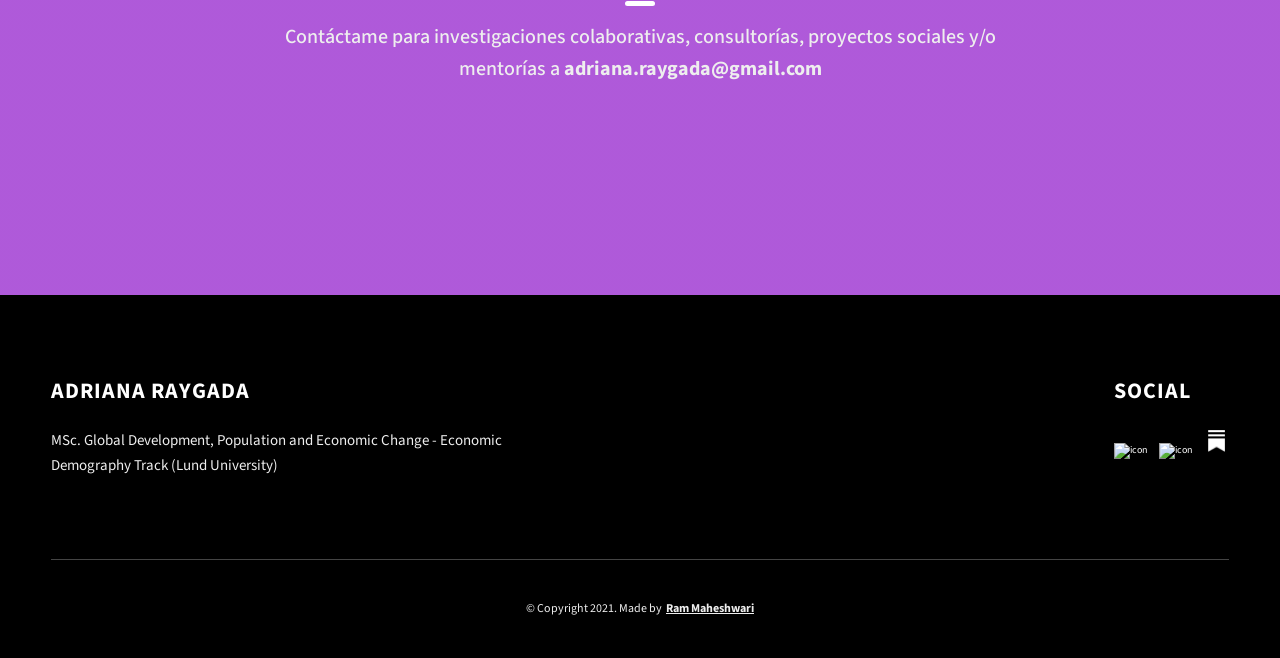
==== commit d042f80f: "index.html" ====
--- a/index.html
+++ b/index.html
@@ -134,7 +134,7 @@
         </h2>
         <div class="about__content">
           <div class="about__content-main">
-            <h3 class="about__content-title">Experienca profesional</h3>
+            <h3 class="about__content-title">Experiencia profesional</h3>
             <div class="about__content-details">
               <p class="about__content-details-para">
                 Soy <strong> socióloga </strong> (PUCP) con <strong> Máster en Demografía Económica </strong> (Lund University). Me he especializado en temas de <strong> estadística </strong> aplicada y <strong> planeamiento </strong> en el sector público. Tengo experiencia evaluando políticas públicas en educación y protección de la niñez, combinando análisis cuantitativo con investigación cualitativa en diferentes regiones del país.
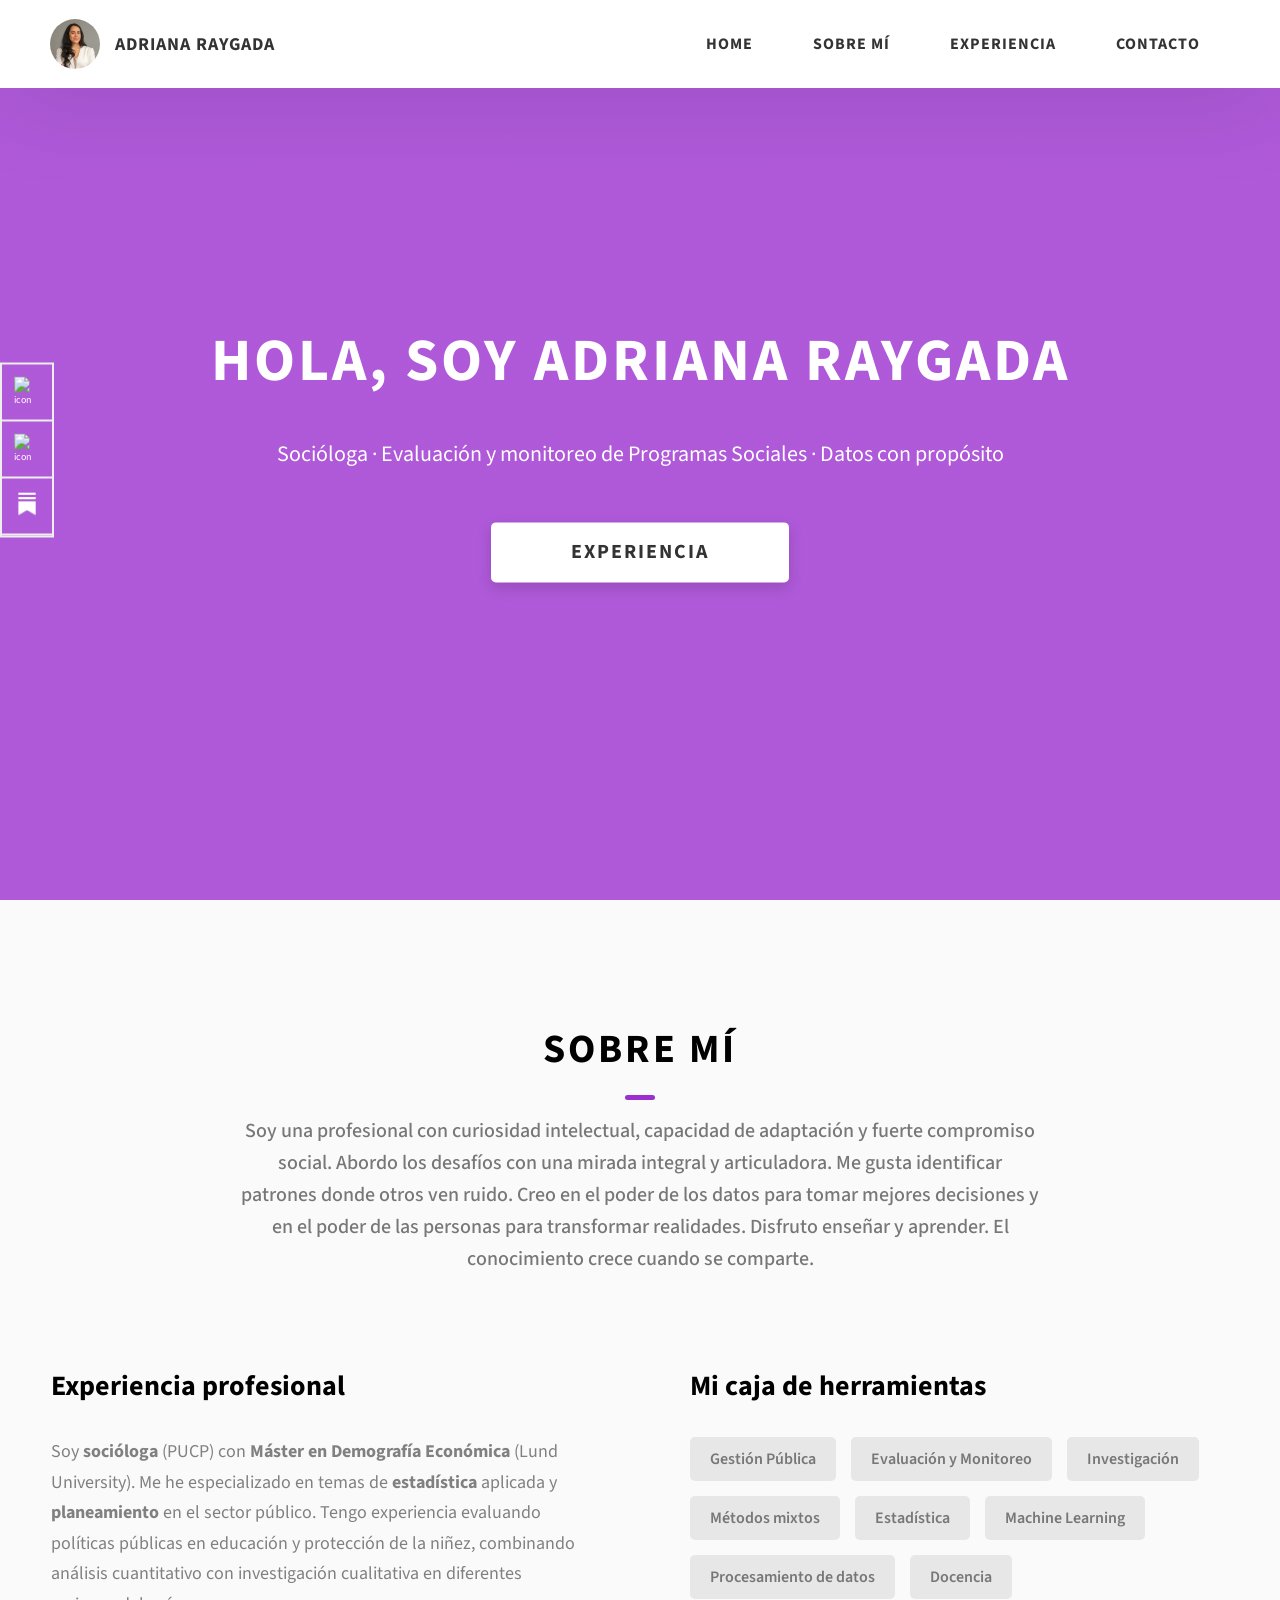
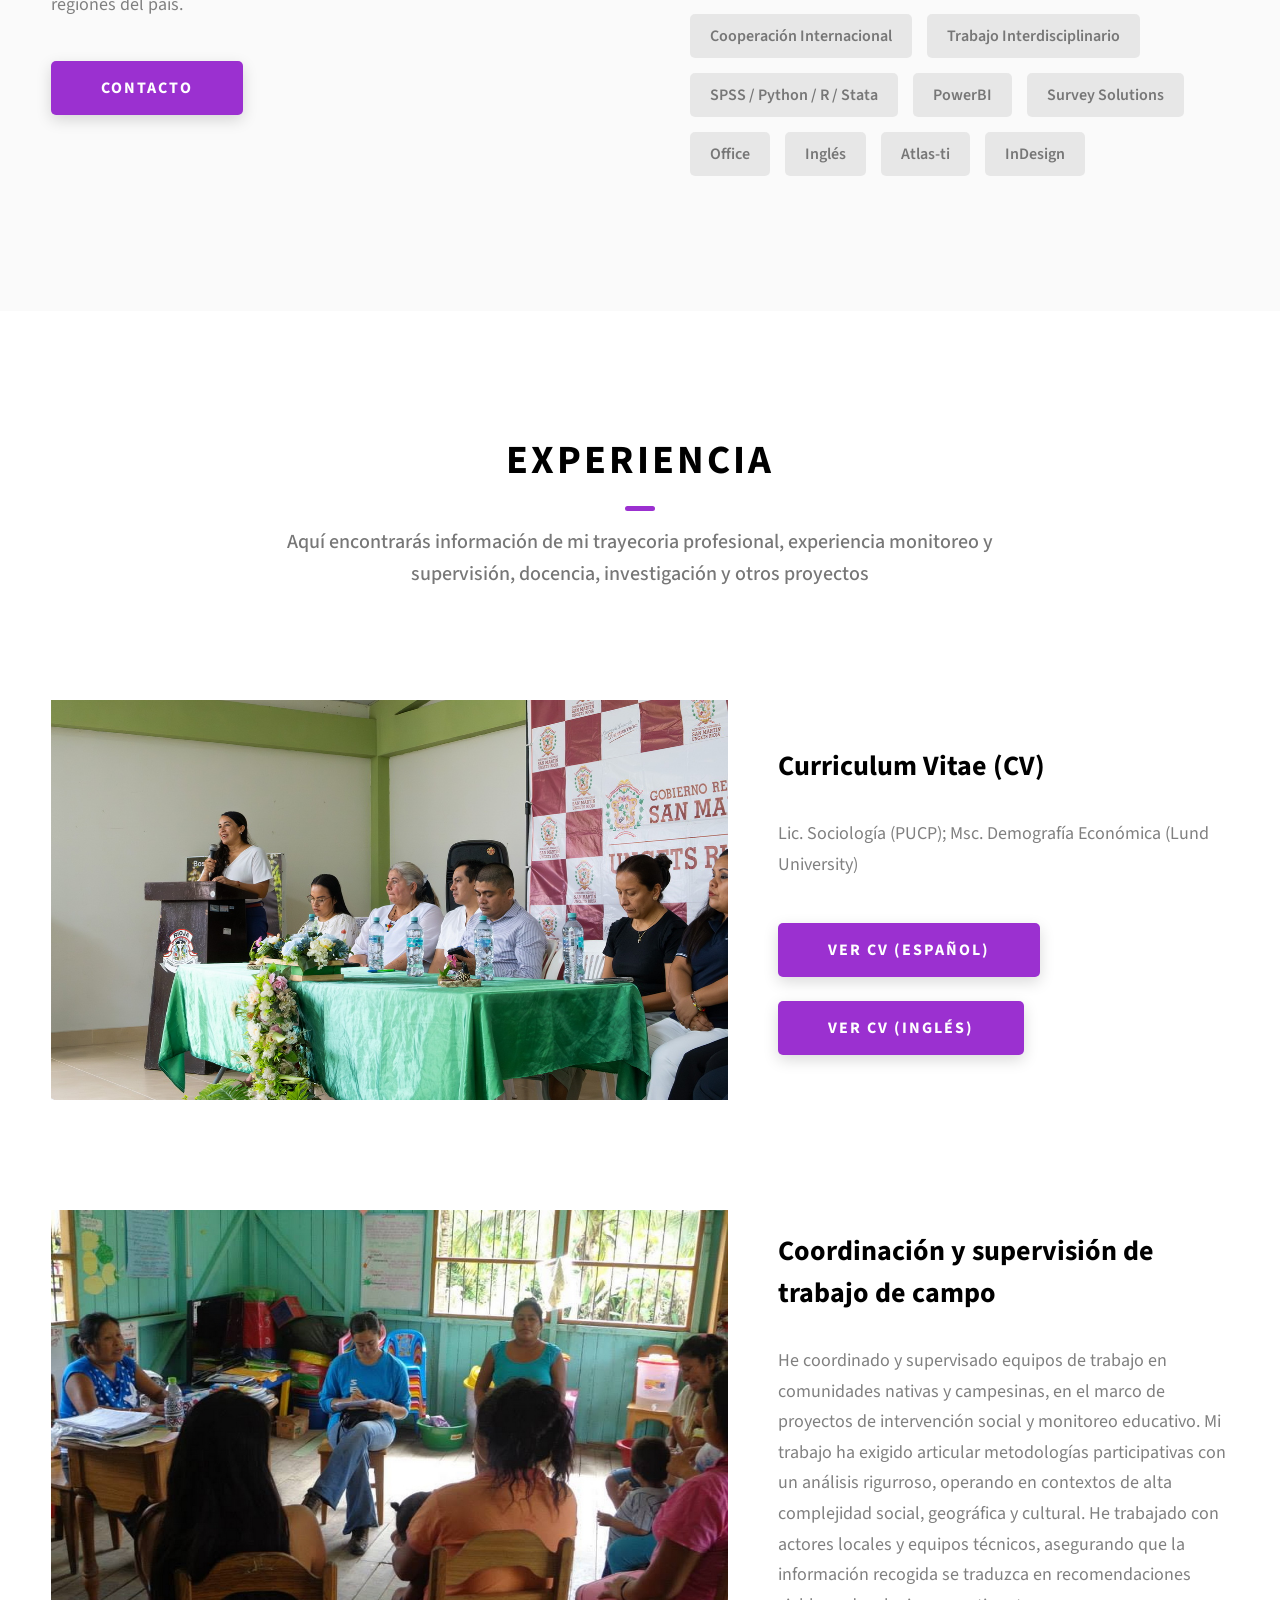
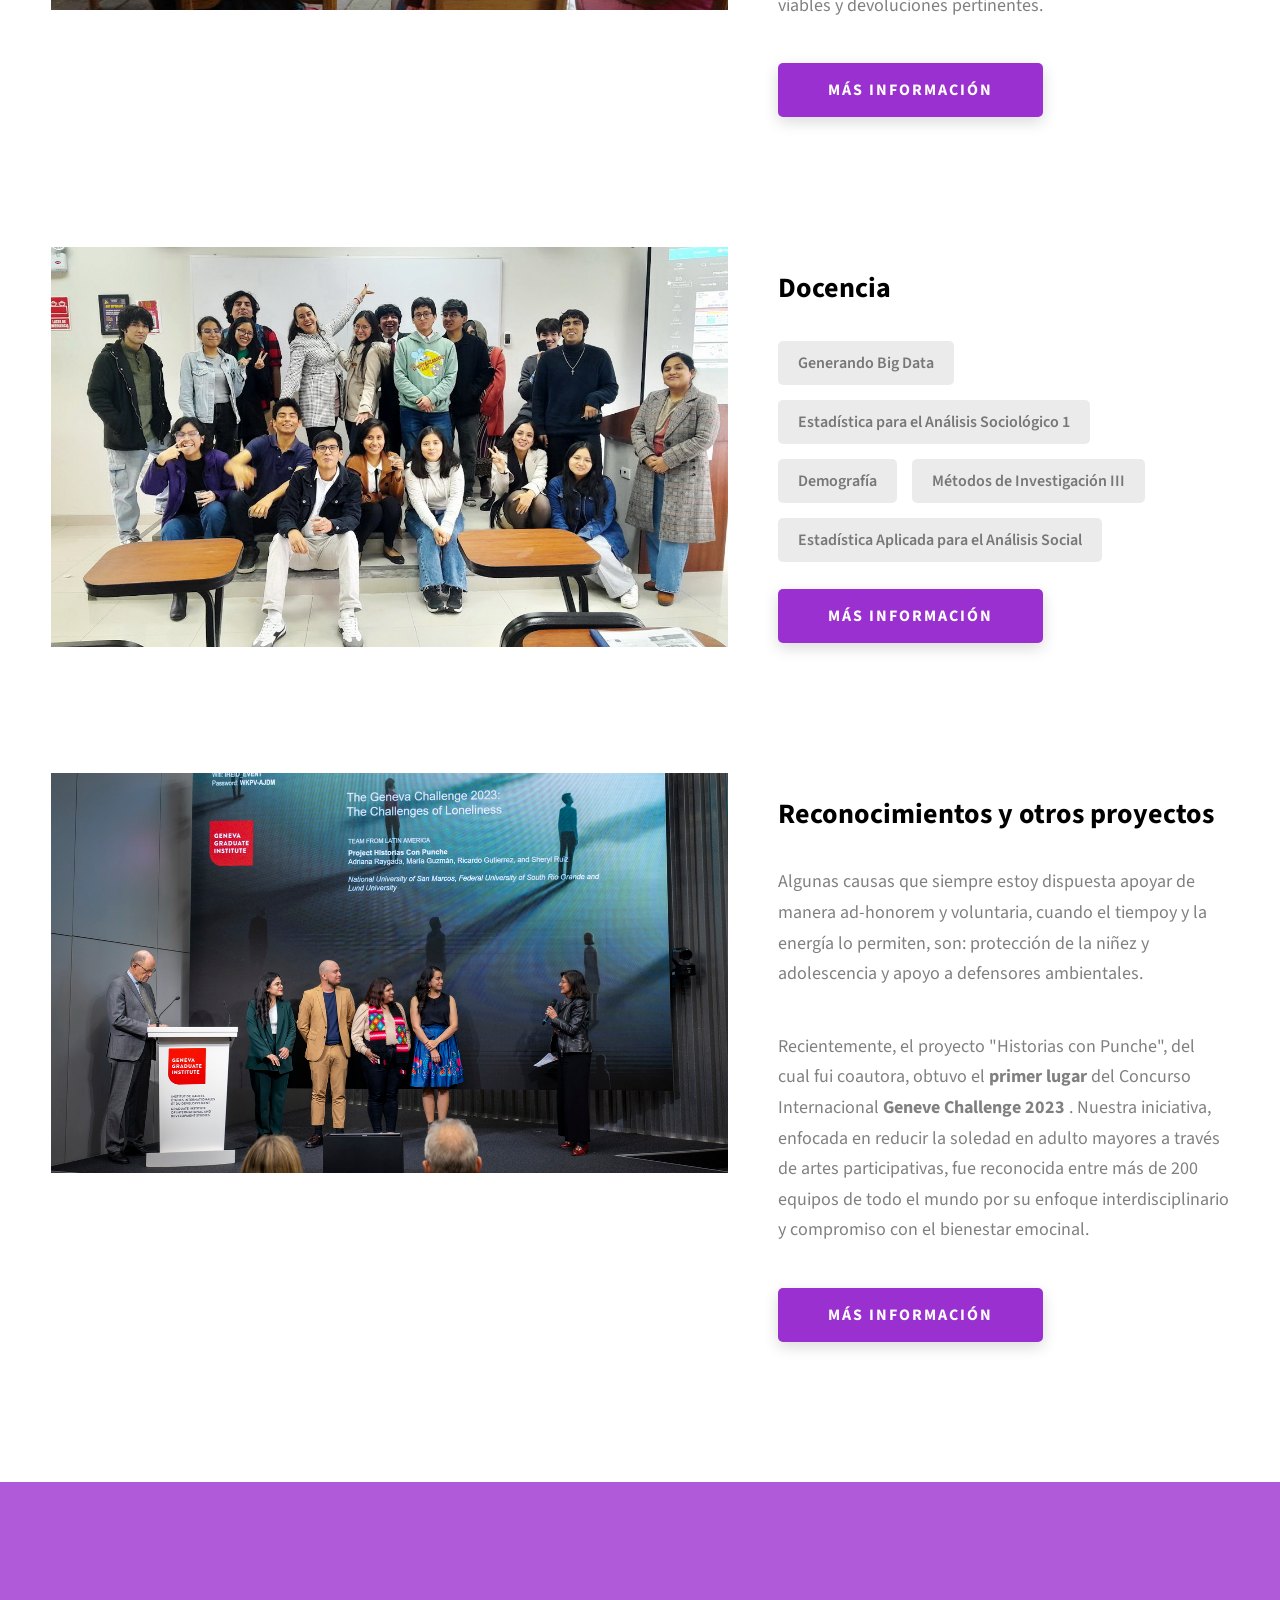
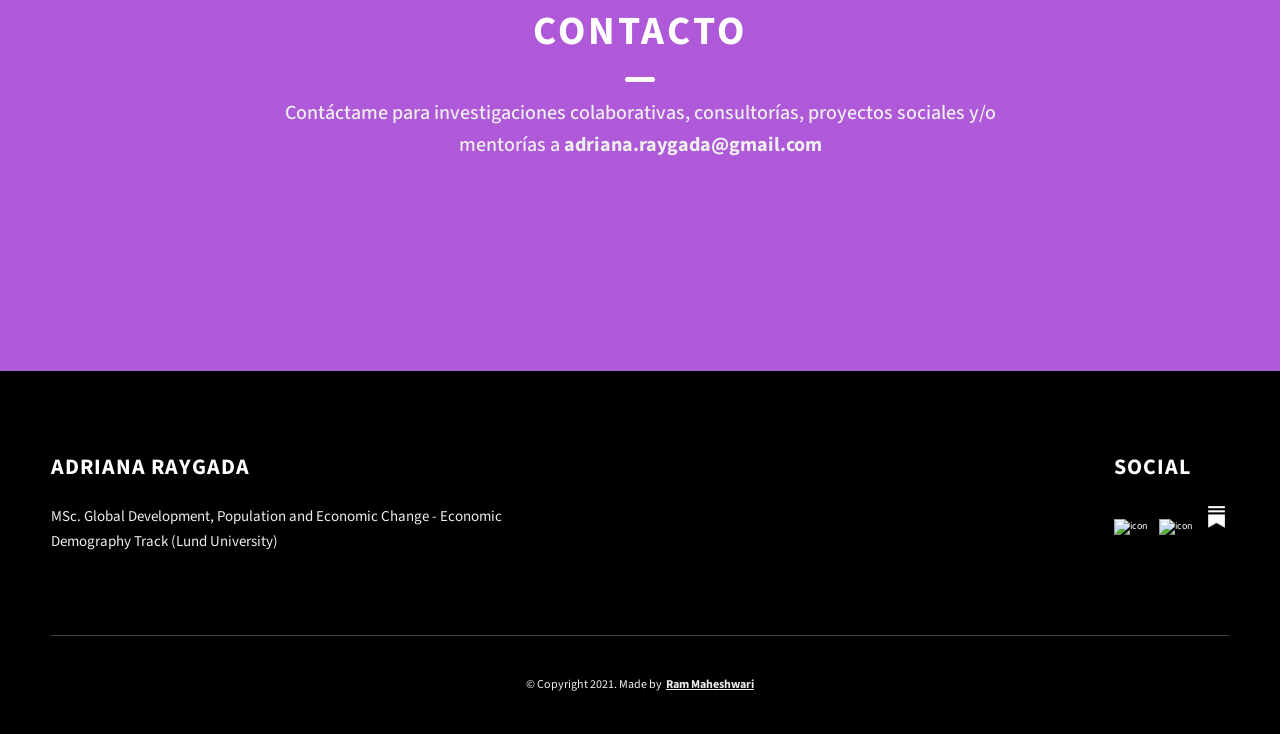
==== commit adf3cbd4: "index.html" ====
--- a/index.html
+++ b/index.html
@@ -155,6 +155,7 @@
               <div class="skills__skill">Machine Learning</div>
               <div class="skills__skill">Procesamiento de datos</div>
               <div class="skills__skill">Docencia</div>
+			  <div class="skills__skill">Cooperación Internacional</div>	
 		      <div class="skills__skill">Trabajo Interdisciplinario</div>
               <div class="skills__skill">SPSS / Python / R / Stata</div>
               <div class="skills__skill">PowerBI</div>
--- a/css/style.css
+++ b/css/style.css
@@ -303,7 +303,8 @@
     display: flex;
     justify-content: center;
     flex-direction: column;
-    align-items: flex-start; }
+    align-items: flex-start;
+  gap: 12px;}
     @media only screen and (max-width: 56.25em) {
       .projects__row-content {
         align-items: center; } }
